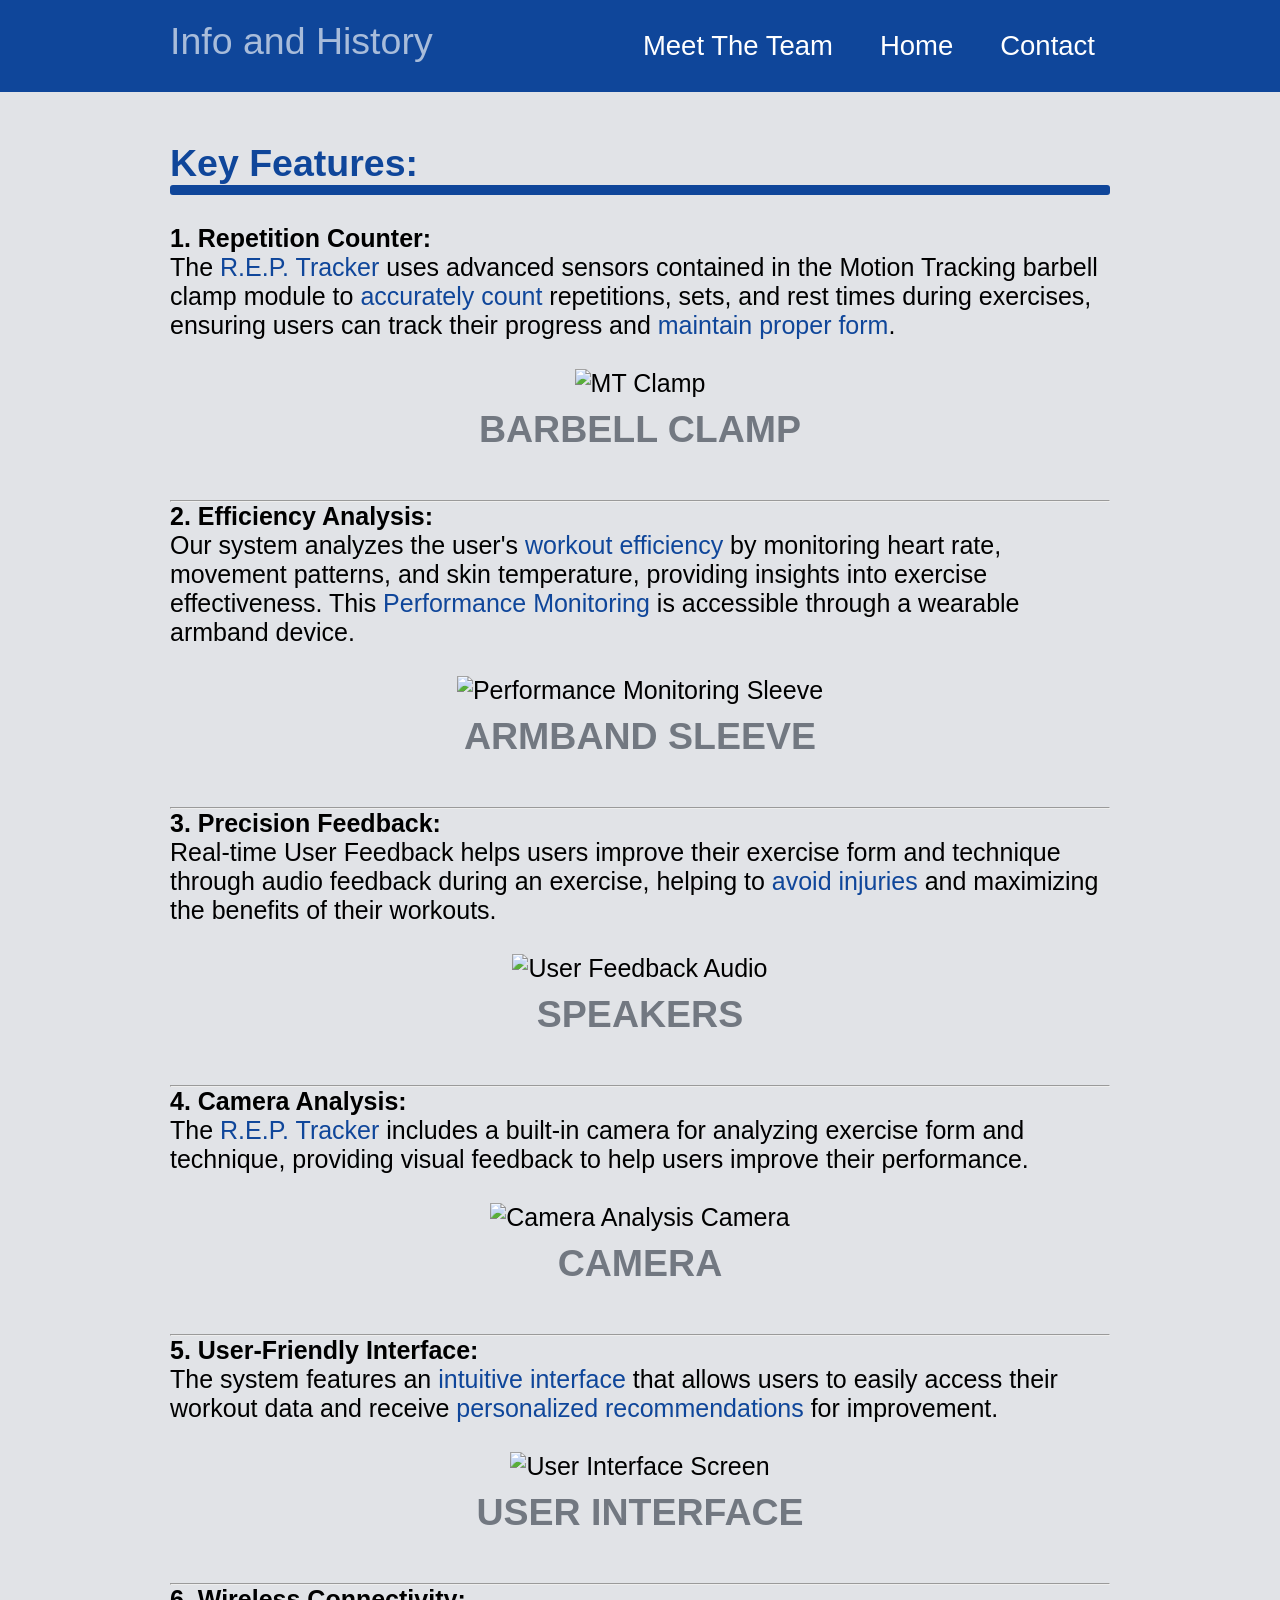
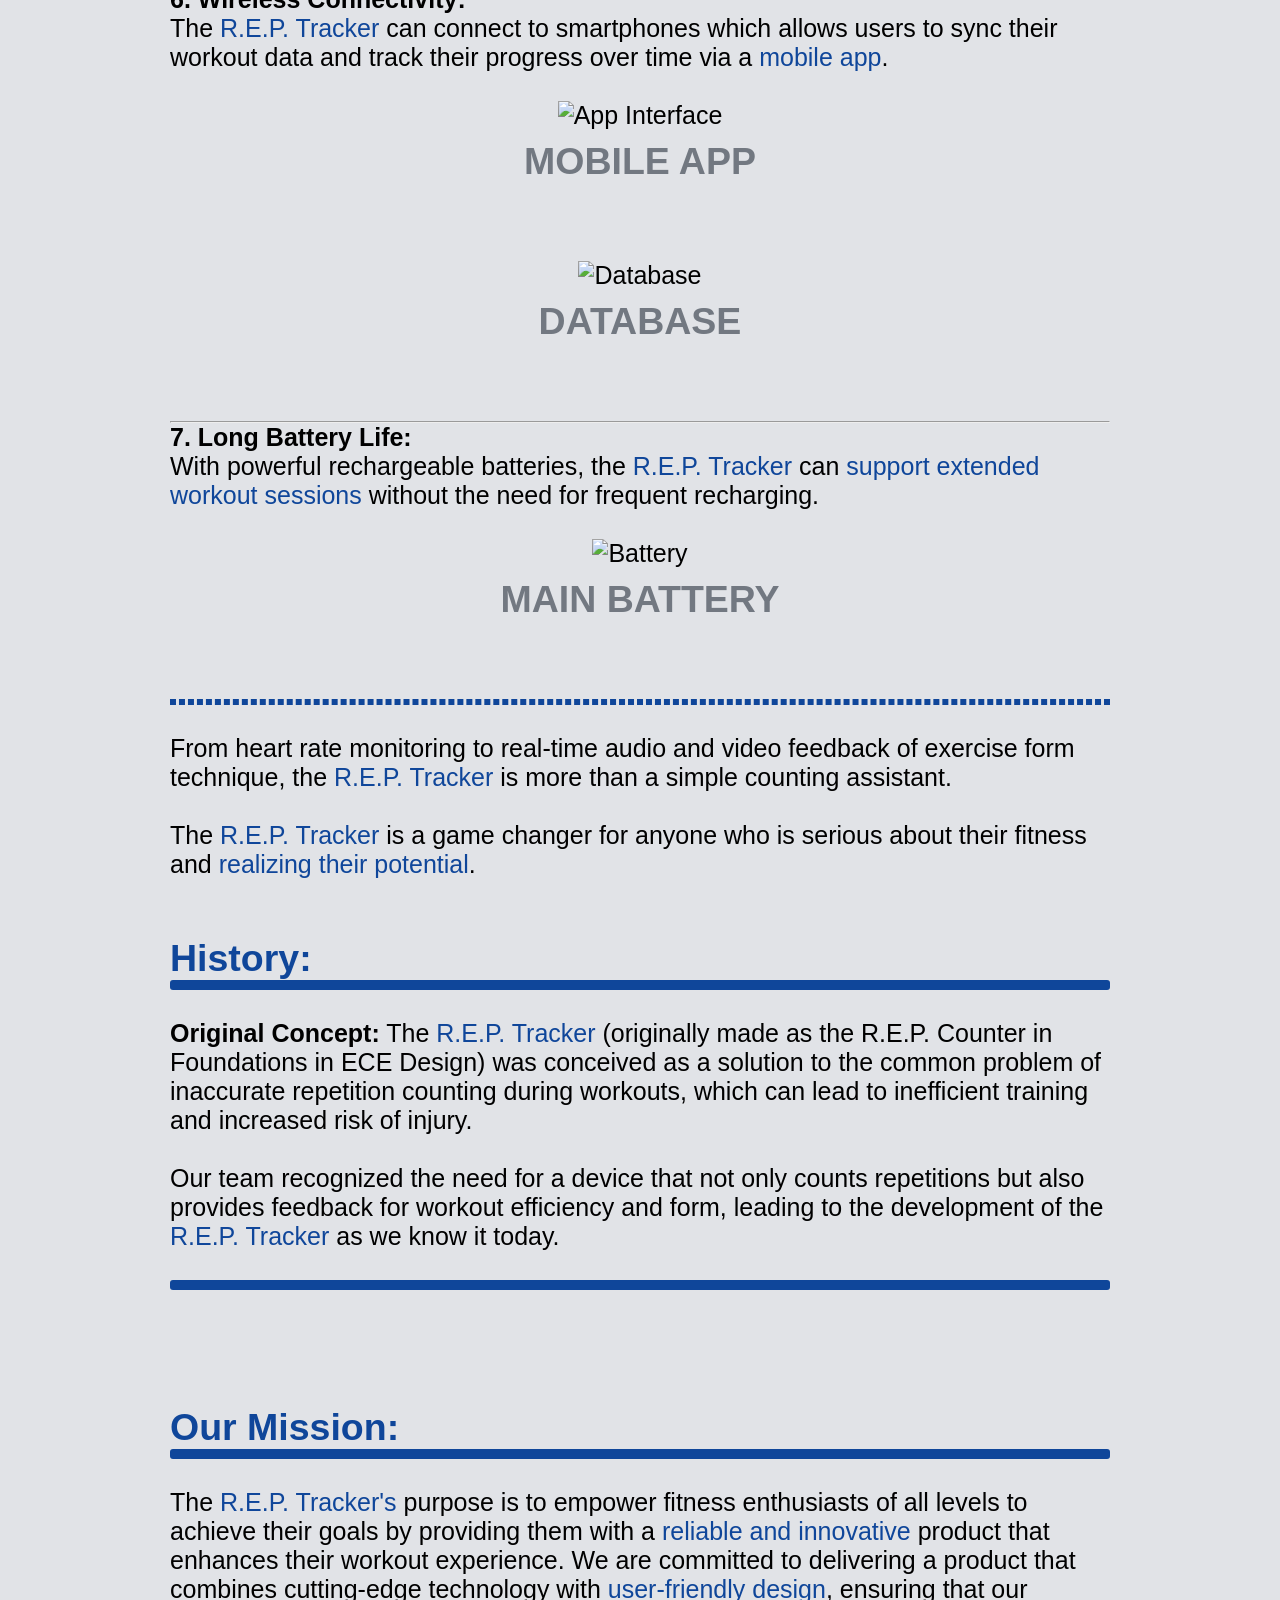
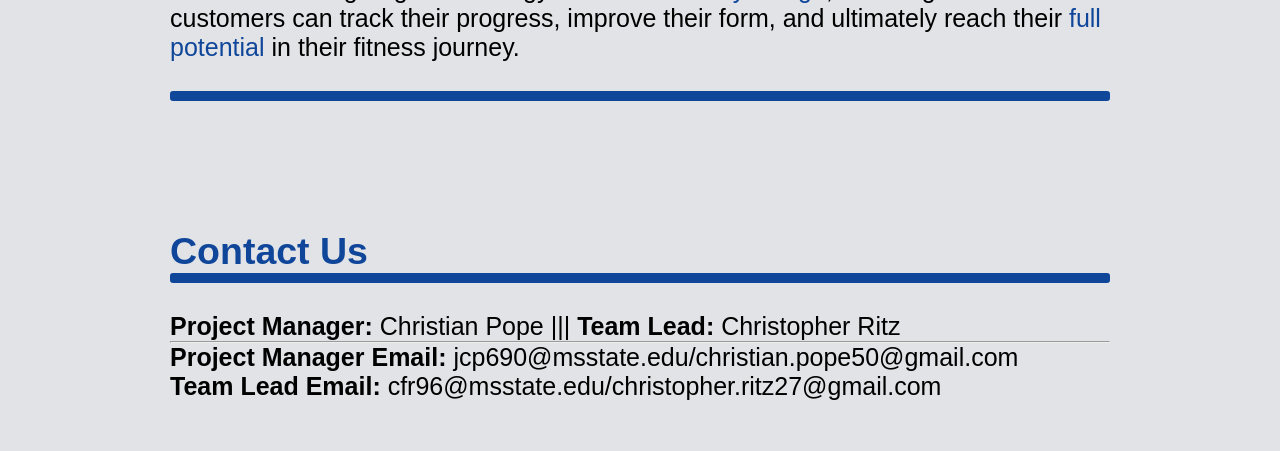
==== about.html @ 57d7495d "changed sentence" ====
<!DOCTYPE html>
<html lang="en">
<! Intial Navigation bar code came from : https://www.geeksforgeeks.org/css/css-navigation-bar/ >
<head>
    <meta charset="UTF-8">
    <meta name="viewport" 
          content="width=device-width, initial-scale=1.0">
    <title>About the R.E.P. Tracker</title>
    <link rel="stylesheet" href="styles.css">
</head>

<body>

    <header>
        <div class="container">
            <div id="logo">Info and History</div>
            <nav>
                <ul class="nav-links">
                    <li><a href="https://ritztopher.github.io/team.html">Meet The Team</a></li>
                    <li><a href="https://ritztopher.github.io/index.html">Home</a></li>
                    <li><a href="#contact">Contact</a></li>
                    
                </ul>
            </nav>
        </div>
    </header>

    <section class="content">
        <div class="container">
            <p style = "text-align: left; font-family: Verdana, Geneva, Tahoma, sans-serif;">
                <h1>Key Features:</h1>
                <hr class="bold_blue">
                <br class="body_space">
                <b>1. Repetition Counter:</b> <br>The <span style="color: #0f469a;">R.E.P. Tracker</span> uses advanced sensors contained in the Motion Tracking barbell clamp module to <span style="color: #0f469a;">accurately count</span> repetitions, sets, and rest times during exercises, ensuring users can track their progress and <span style="color: #0f469a;">maintain proper form</span>.
                <br>
                <br>
                <div class="container_center">
                   <img src="mt_clamp.jpg" alt="MT Clamp">
                <br>
                <h2>BARBELL CLAMP</h2>
                <br>
                </div>
                <hr>

                <b>2. Efficiency Analysis:</b> <br> Our system analyzes the user's <span style="color: #0f469a;">workout efficiency</span> by monitoring heart rate, movement patterns, and skin temperature, providing insights into exercise effectiveness. This <span style="color: #0f469a;">Performance Monitoring</span> is accessible through a wearable armband device.
                <br>
                <br>
                <div class="container_center">
                    <img src="pm_sleeve.png" alt="Performance Monitoring Sleeve">
                <br>
                <h2>ARMBAND SLEEVE</h2>
                <br>
                </div>
                <hr>

                <b>3. Precision Feedback:</b> <br>Real-time User Feedback helps users improve their exercise form and technique through audio feedback during an exercise, helping to <span style="color: #0f469a;">avoid injuries</span> and maximizing the benefits of their workouts.
                <br>
                <br>
                <div class="container_center">
                    <img src="uf_audio.png" alt="User Feedback Audio">
                <br>
                <h2>SPEAKERS</h2>
                <br>
                </div>
                <hr>


                <b>4. Camera Analysis:</b> <br>The <span style="color: #0f469a;">R.E.P. Tracker</span> includes a built-in camera for analyzing exercise form and technique, providing visual feedback to help users improve their performance.
                <br>
                <br>
                <div class="container_center">
                    <img src="ca_camera.png" alt="Camera Analysis Camera">
                <br>
                <h2>CAMERA</h2>
                <br>
                </div>
                <hr>

                <b>5. User-Friendly Interface:</b> <br>The system features an <span style="color: #0f469a;">intuitive interface</span> that allows users to easily access their workout data and receive <span style="color: #0f469a;">personalized recommendations</span> for improvement.
                <br>
                <br>
                <div class="container_center">
                    <img src="ui_screen.png" alt="User Interface Screen">
                    <br>
                    <h2>USER INTERFACE</h2>

                    <br>
                </div>
                <hr>


                <b>6. Wireless Connectivity:</b> <br>The <span style="color: #0f469a;">R.E.P. Tracker</span> can connect to smartphones which allows users to sync their workout data and track their progress over time via a <span style="color: #0f469a;">mobile app</span>.
                <br>
                <br>
                <div class="container_center">
                    <img src="app.png" alt="App Interface">
                    <br>
                    <h2>MOBILE APP</h2>
                </div>
                <br>
                <br>
                <div class="container_center">
                    <img src="database.png" alt="Database">
                    <br>
                    <h2>DATABASE</h2>
                <br>
                <br>
                </div>
                <hr>

                <b>7. Long Battery Life:</b> <br>With powerful rechargeable batteries, the <span style="color: #0f469a;">R.E.P. Tracker</span> can <span style="color: #0f469a;">support extended workout sessions</span> without the need for frequent recharging.
                <br>
                <br>
                <div class="container_center">
                    <img src="battery.png" alt="Battery">
                    <br>
                    <h2>MAIN BATTERY</h2>
                </div>

                <br class="body_space">
                <br class="body_space">
                <hr class = "dashed_blue">
                <br class="body_space">
                From heart rate monitoring to real-time audio and video feedback of exercise form technique, the <span style="color: #0f469a;">R.E.P. Tracker</span> is more than a simple counting assistant.
                <br>
                <br>The <span style="color: #0f469a;">R.E.P. Tracker</span> is a game changer for anyone who is serious about their fitness and <span style="color: #0f469a;">realizing their potential</span>.
            </p>

            <br class = "header_space">
            <br class = "header_space">


              <p style = "text-align: left; font-family: Verdana, Geneva, Tahoma, sans-serif;">
                <h1>History:</h1>
                <hr class="bold_blue">
                <br class="body_space">
                <b>Original Concept:</b> The <span style="color: #0f469a;">R.E.P. Tracker</span> (originally made as the R.E.P. Counter in Foundations in ECE Design) was conceived as a solution to the common problem of inaccurate repetition counting during workouts, which can lead to inefficient training and increased risk of injury.
                <br>
                <br> Our team recognized the need for a device that not only counts repetitions but also provides feedback for workout efficiency and form, leading to the development of the <span style="color: #0f469a;">R.E.P. Tracker</span> as we know it today.
                <br>
                <br class="body_space">
                <hr class="bold_blue">
                <br class="body_space">
                <br>
            </p>
            <br class = "header_space">
            <br class = "header_space">
            <p style = "text-align: center; font-family: Verdana, Geneva, Tahoma, sans-serif;">
                <h1>Our Mission:</h1>
                <hr class="bold_blue">
                <br class="body_space">
                The <span style="color: #0f469a;">R.E.P. Tracker's</span> purpose is to empower fitness enthusiasts of all levels to achieve their goals by providing them with a <span style="color: #0f469a;">reliable and innovative</span> product that enhances their workout experience. We are committed to delivering a product that combines cutting-edge technology with <span style="color: #0f469a;">user-friendly design</span>, ensuring that our customers can track their progress, improve their form, and ultimately reach their <span style="color: #0f469a;">full potential</span> in their fitness journey.
                <br class="body_space">
                <br>
                <hr class="bold_blue">
                <br class="body_space">
        </div>
    </section>

        <section class="content">
        <div class="container">
            <h1>Contact Us</h1>
            <hr class="bold_blue">
            <br>
			<a id="contact"></a>
            <p>
              	<b>Project Manager:</b> Christian Pope ||| <b>Team Lead:</b> Christopher Ritz
                <hr>
                <b>Project Manager Email:</b> jcp690@msstate.edu/christian.pope50@gmail.com
                <br> 
                <b>Team Lead Email:</b> cfr96@msstate.edu/christopher.ritz27@gmail.com
          	</p>
        </div>
    </section>
</body>
</body>

</html>
---- styles.css ----
* {
    margin: 0;
    padding: 0;
    box-sizing: border-box;
}

body {
    font-family: Verdana, Geneva, Tahoma, sans-serif;
    background-color: #e1e3e7;
    font-size: 20px;
}

.container {
    max-width: 1000px;
    margin: 0 auto;
    padding: 0 30px;
    overflow: hidden;
    font-size: 25px;
}

.container_center {
    max-width: 1000px;
    margin: 0 auto;
    padding: 0 30px;
    overflow: hidden;
    font-size: 25px;
    text-align: center;
}

h1 {
    color: #0f469a;
}

h2 {
    color: #727881;
    margin-top: 10px;
    margin-bottom: 20px;
    text-align: center;
    font-family: 'Trebuchet MS', sans-serif;
}

header {
    background-color: #0f469a;
    color: #fff;
    padding: 20px 0;
}

#logo {
    float: left;
    font-size: 1.5em;
    color: #ffffffa3;
}

nav {
    float: right;
}

.nav-links {
    list-style-type: none;
    margin: 0;
    padding: 0;
}

.nav-links li {
    display: inline-block;
    margin-left: 10px;
    font-size: 1.1em
}

.nav-links li a {
    color: #fff;
    text-decoration: none;
    padding: 10px 15px;
    display: inline-block;
    transition: background-color 0.3s;
}

.nav-links li a:hover {
    background-color: #555;
}

.content {
    padding: 50px 0;
    text-align: left;
    font-size: 25px;
    font-family: Verdana, Geneva, Tahoma, sans-serif;
}

.content_center {
    padding: 50px 0;
    text-align: center;
    font-size: 25px;
}

hr.bold_blue {
  border: 5px solid #0f469a;
  border-radius: 3px;
}

hr.dashed_blue {
  border: 3px dashed #0f469a;
}

hr.small_gray {
  border: 1px solid #ccc;
}

br.body_space {
    margin-bottom: 1px;
}

br.header_space {
    margin-bottom: 30px;
}
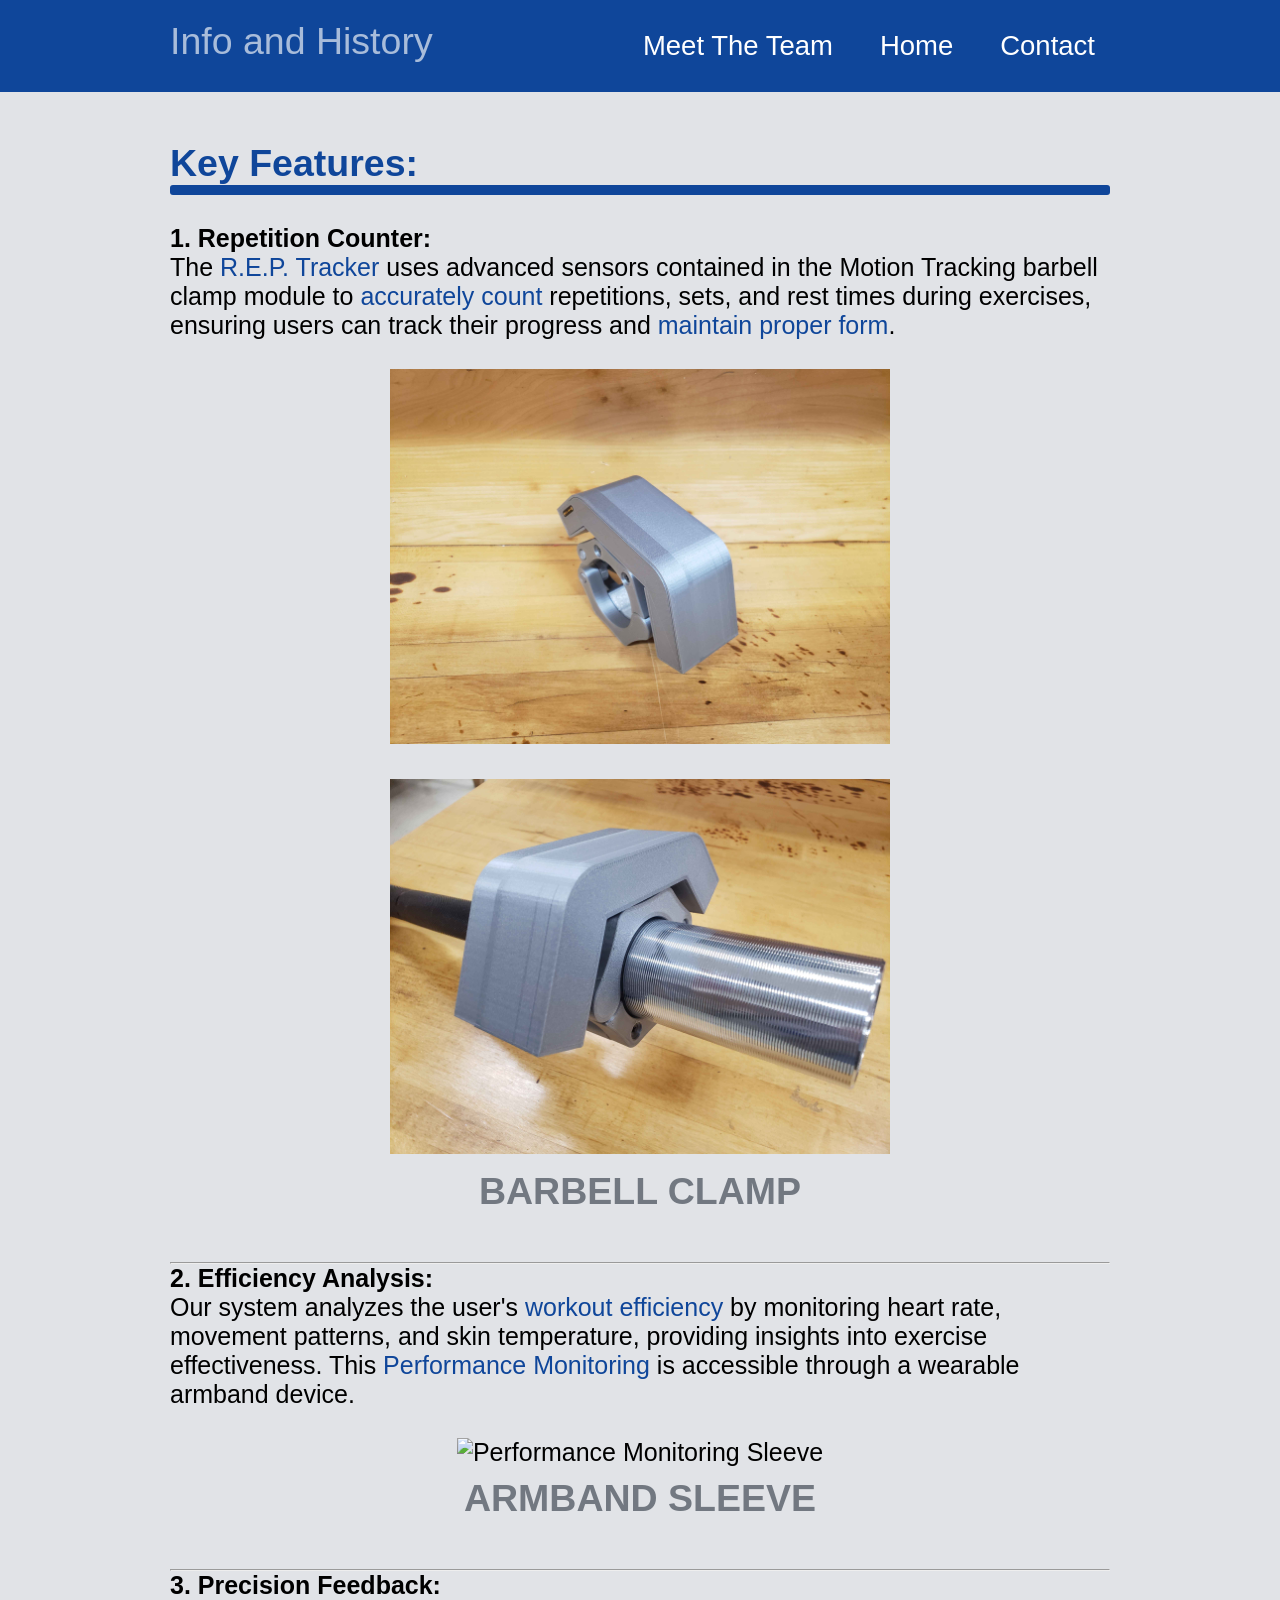
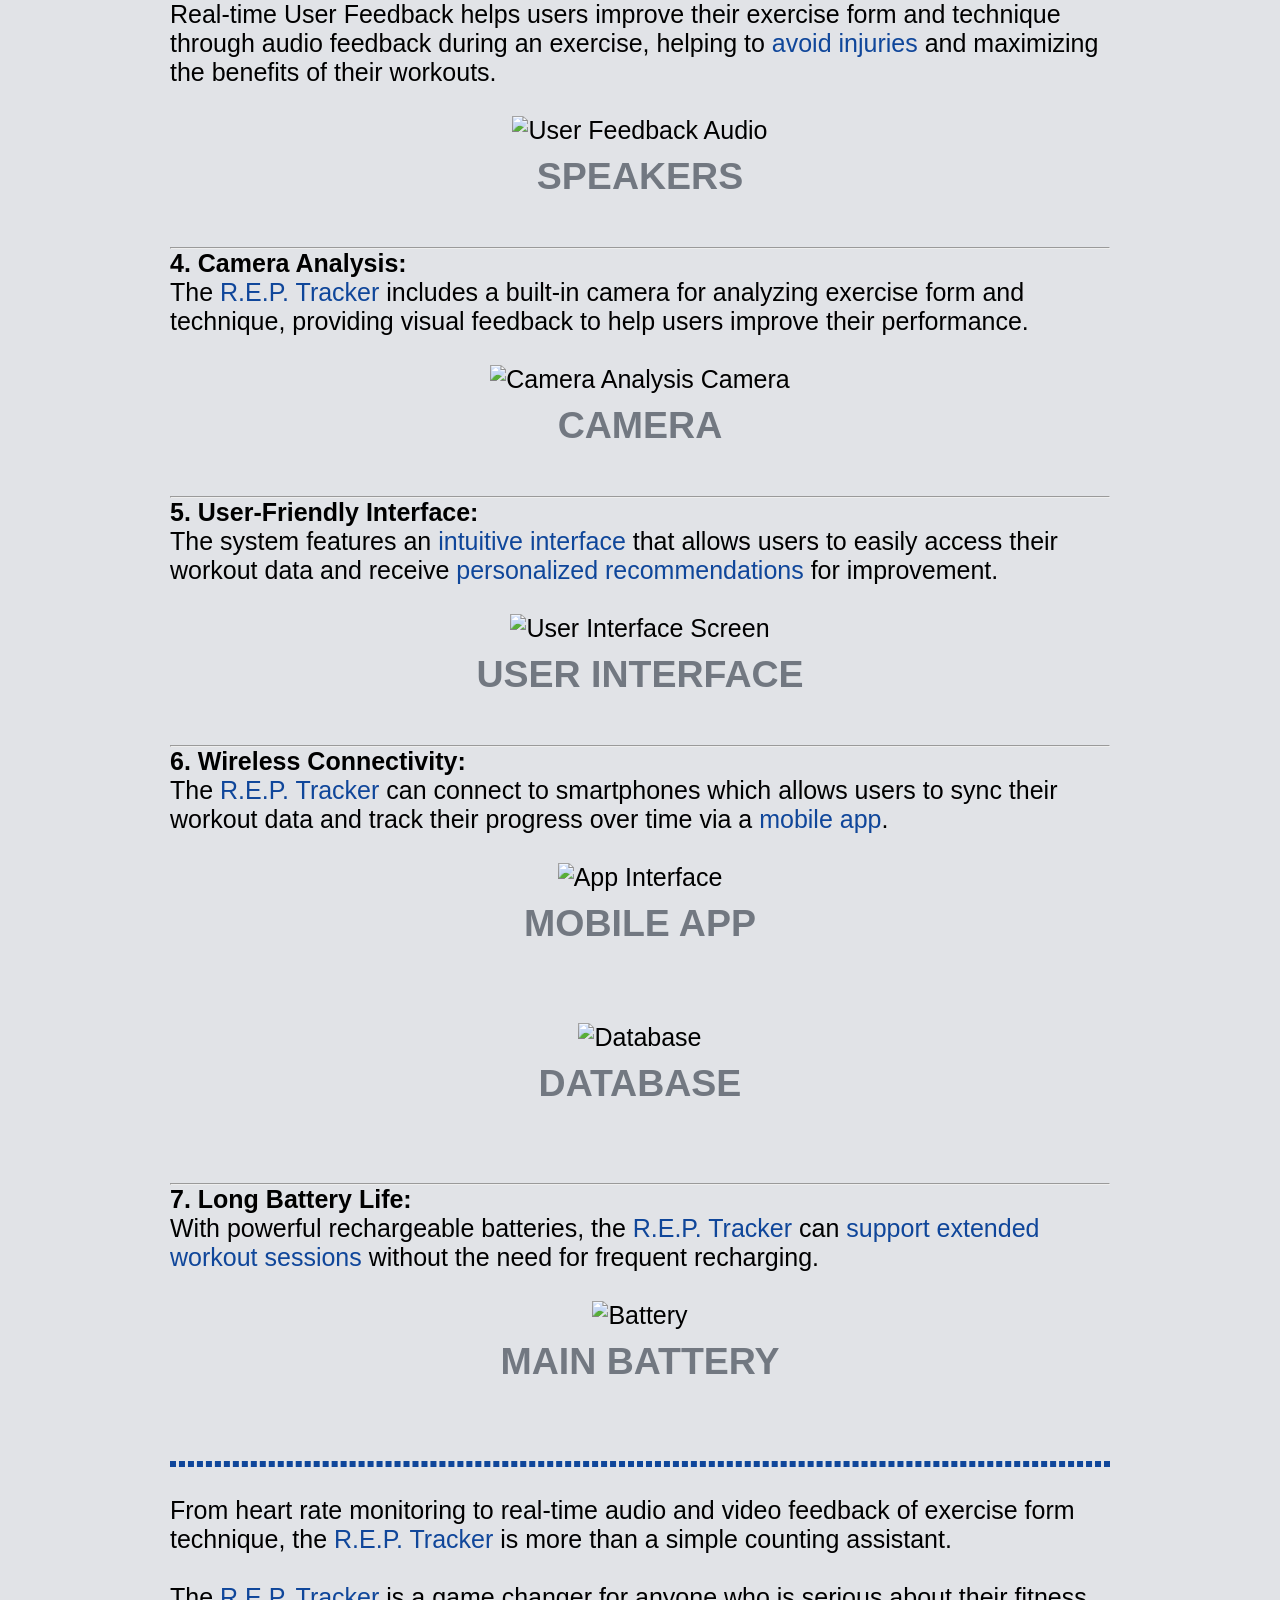
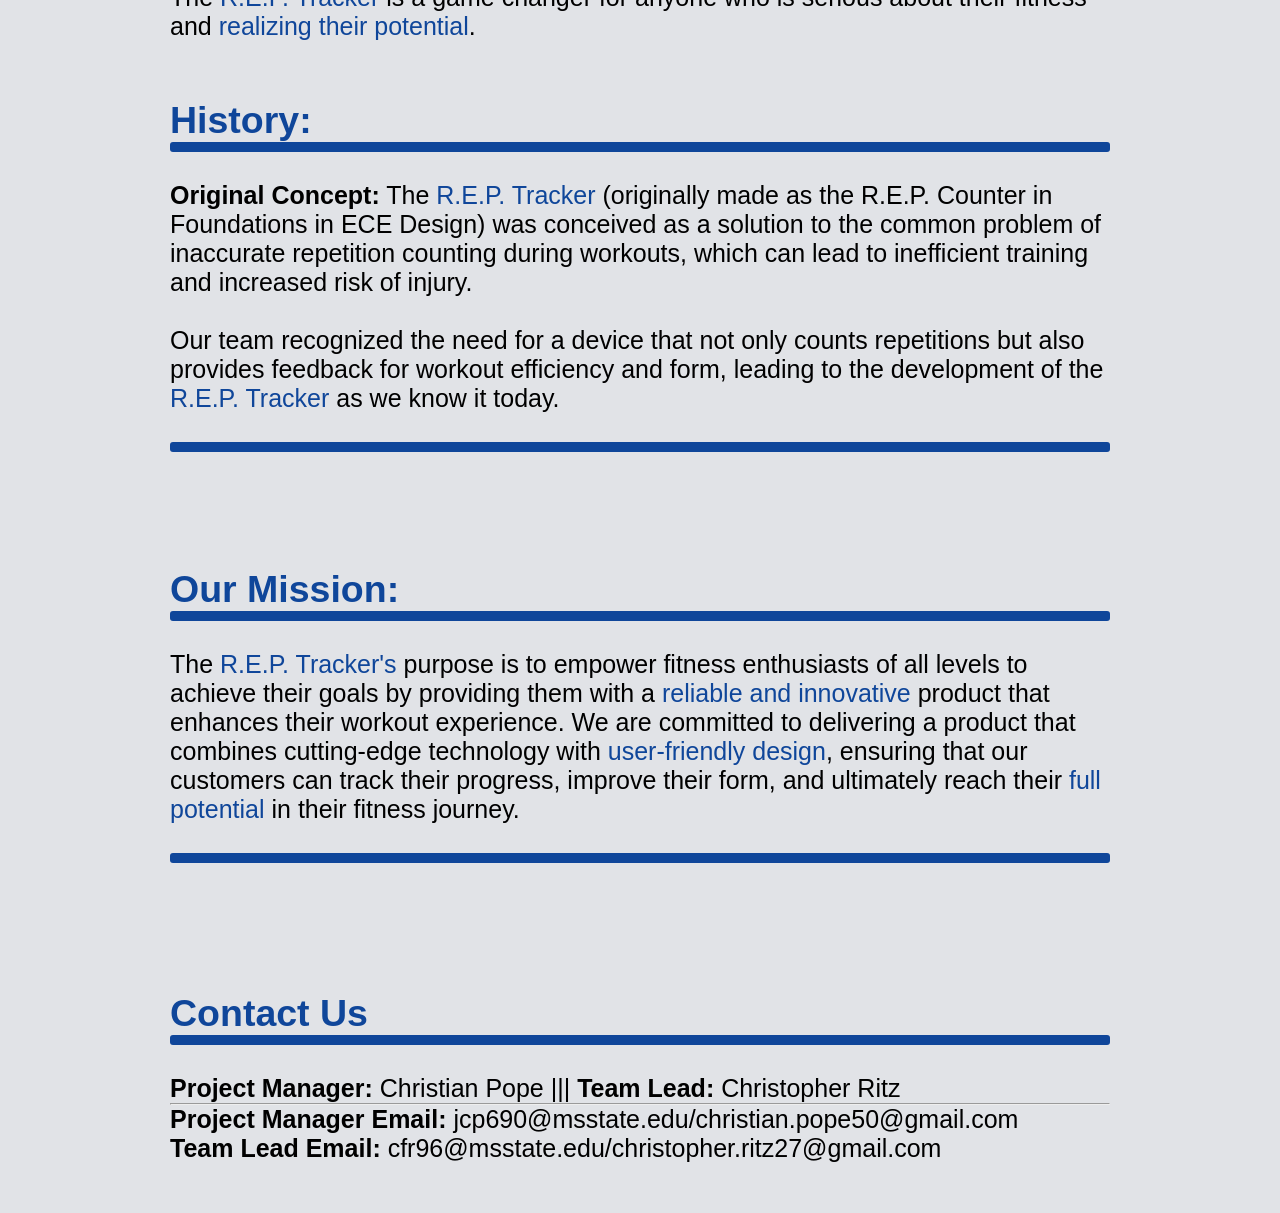
==== commit 5433ffb6: "added borders around pics" ====
--- a/about.html
+++ b/about.html
@@ -35,8 +35,10 @@
                 <br>
                 <br>
                 <div class="container_center">
-                   <img src="mt_clamp.jpg" alt="MT Clamp">
+                   <img src="images/MT_iso.jpg" alt="MT Clamp" width="500px">
                 <br>
+                <br>
+                <img src="images/MT_hort.jpg" alt="Clamp on Barbell" width="500px">
                 <h2>BARBELL CLAMP</h2>
                 <br>
                 </div>
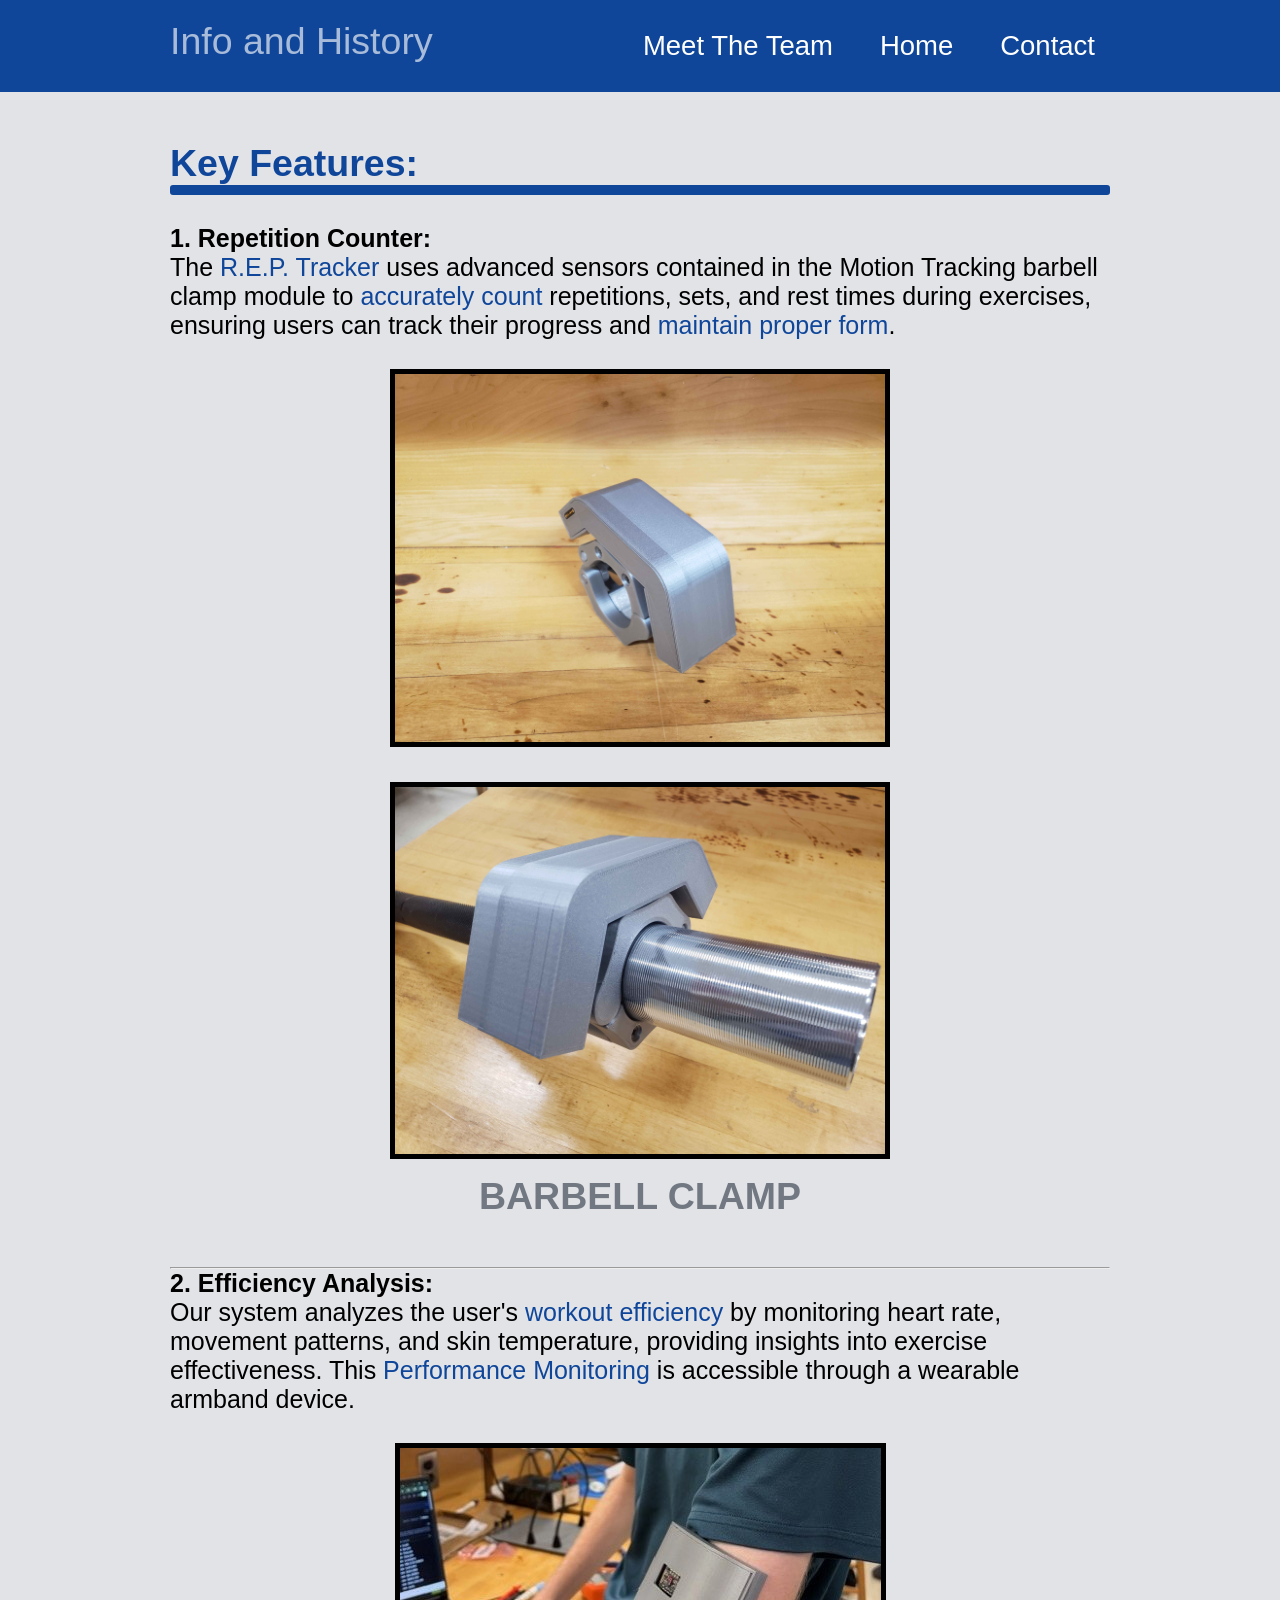
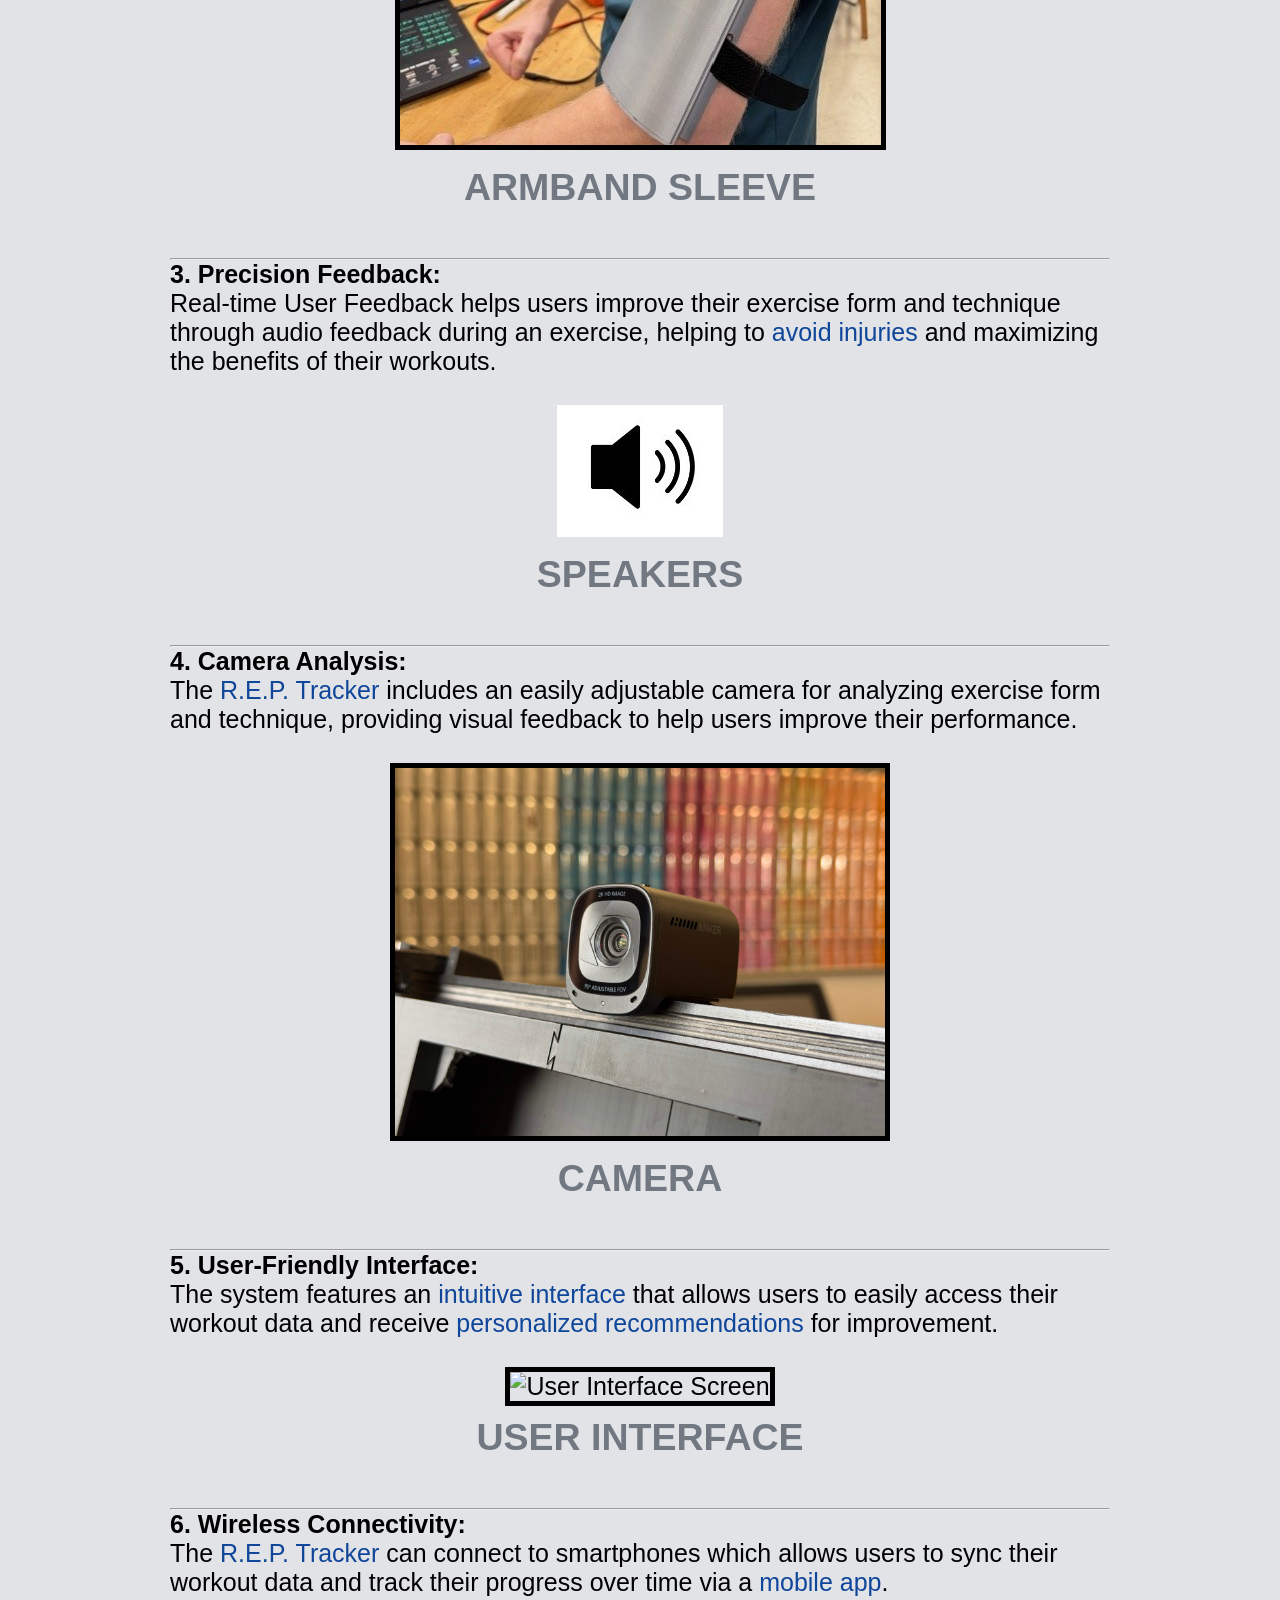
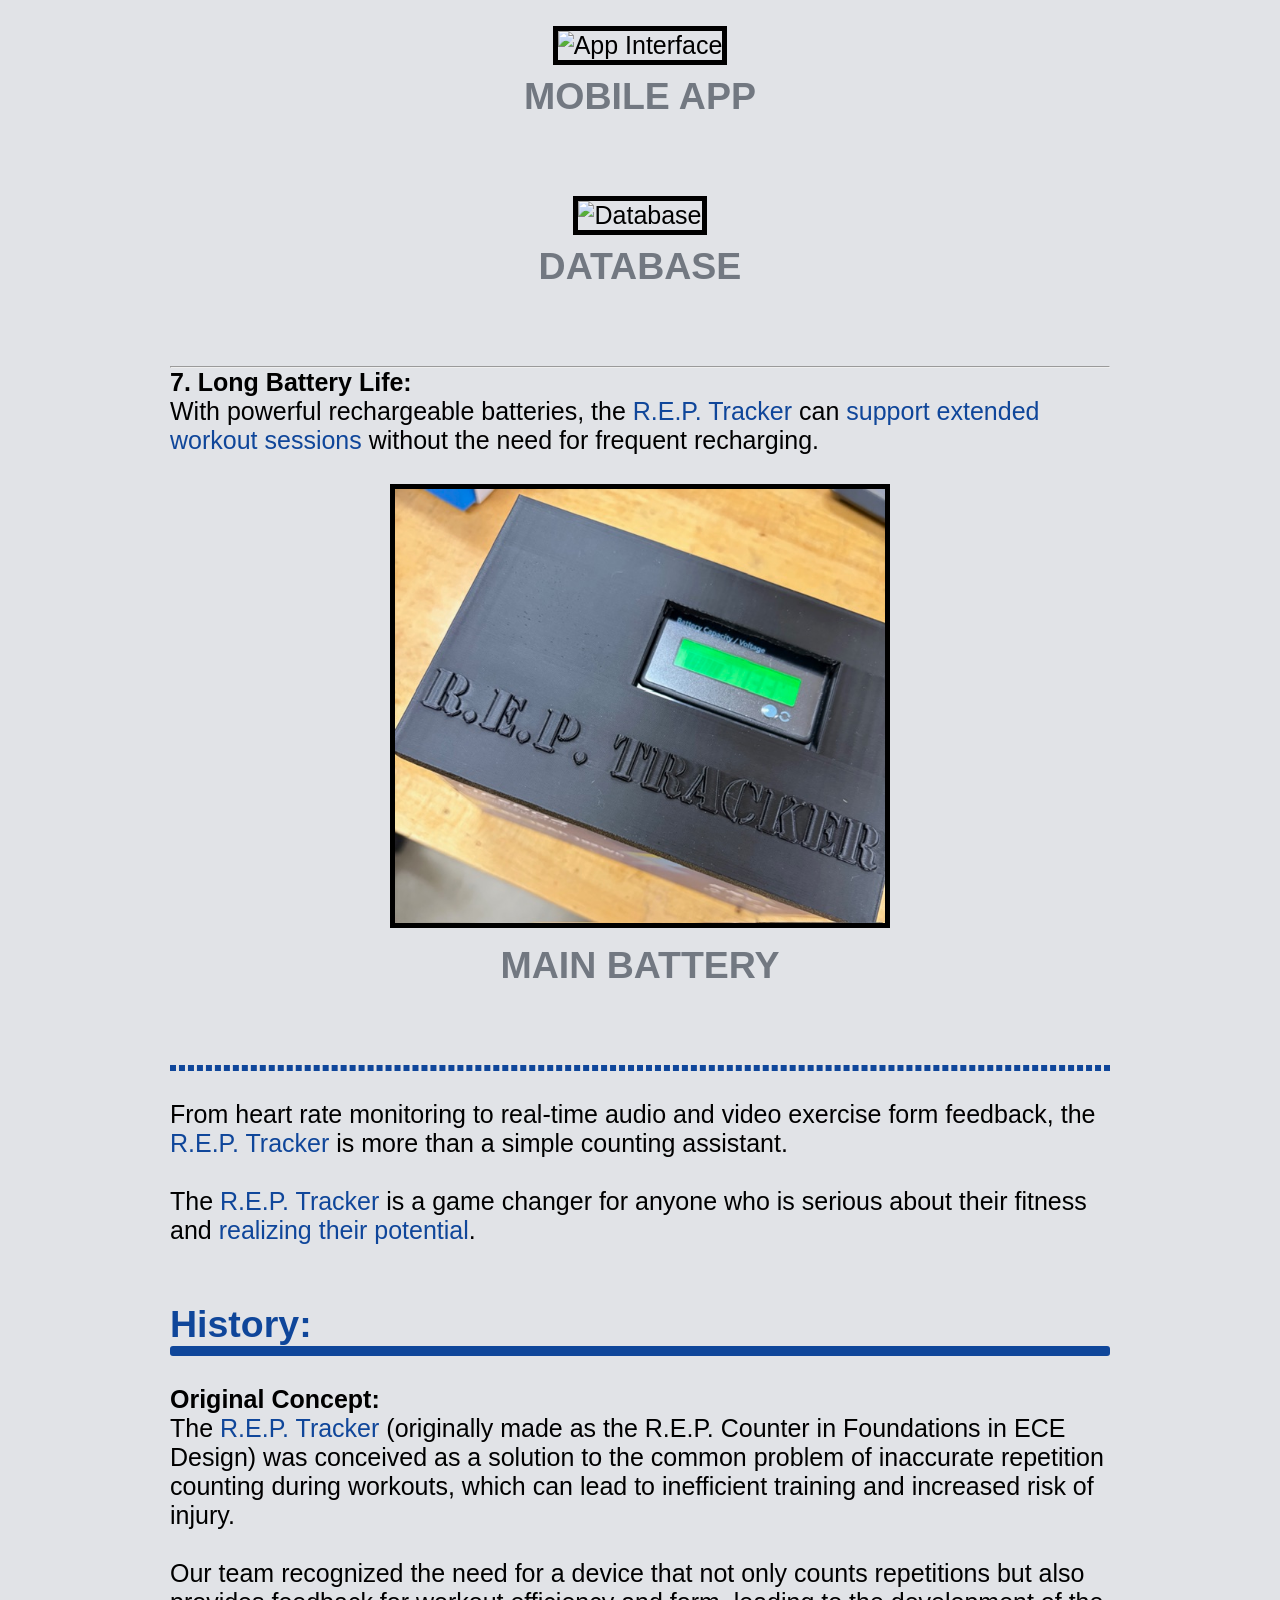
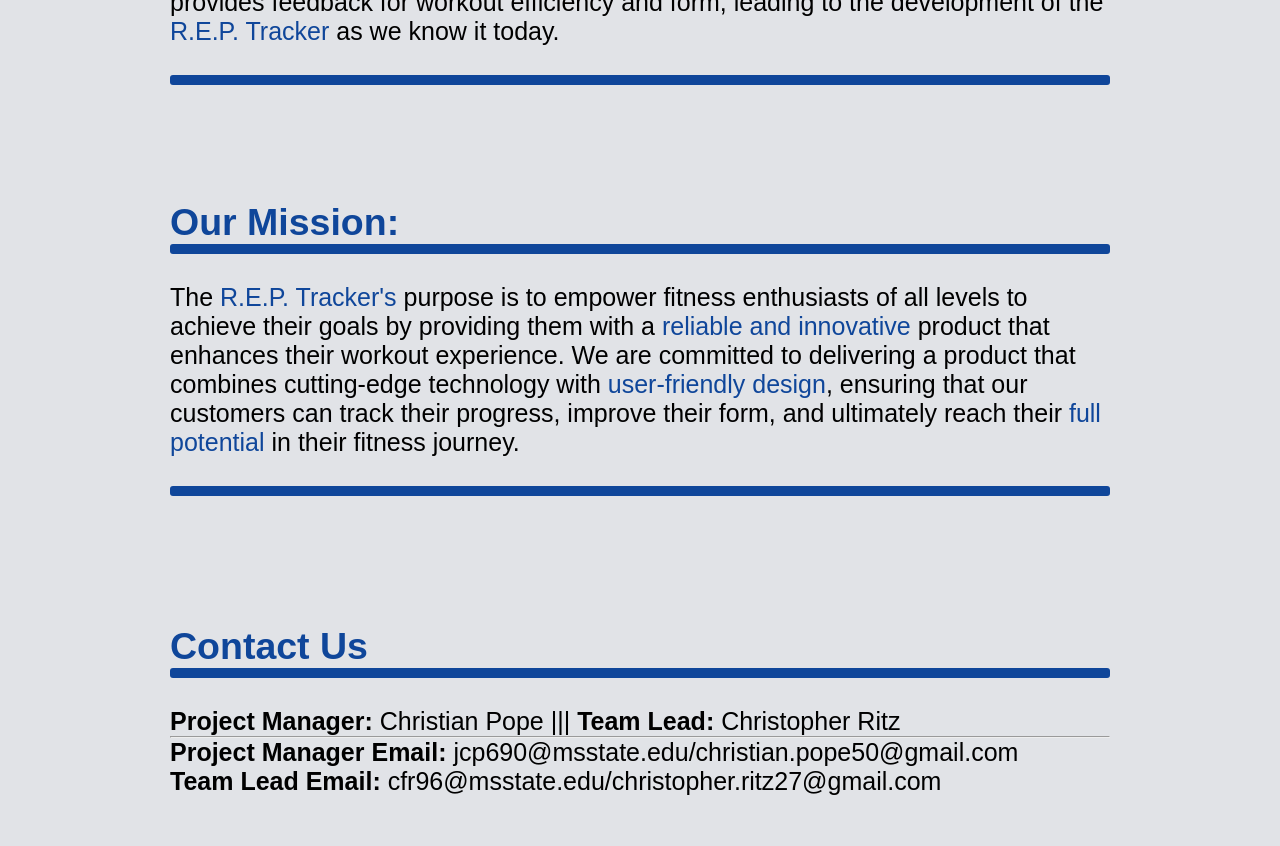
==== commit d64feeac: "added a bunch of photos" ====
--- a/about.html
+++ b/about.html
@@ -35,10 +35,10 @@
                 <br>
                 <br>
                 <div class="container_center">
-                   <img src="images/MT_iso.jpg" alt="MT Clamp" width="500px">
+                   <img src="images/MT_iso.jpg" alt="MT Clamp" width="500px" style="border: 5px solid black;">
                 <br>
                 <br>
-                <img src="images/MT_hort.jpg" alt="Clamp on Barbell" width="500px">
+                <img src="images/MT_hort.jpg" alt="Clamp on Barbell" width="500px" style="border: 5px solid black;">
                 <h2>BARBELL CLAMP</h2>
                 <br>
                 </div>
@@ -48,7 +48,7 @@
                 <br>
                 <br>
                 <div class="container_center">
-                    <img src="pm_sleeve.png" alt="Performance Monitoring Sleeve">
+                    <img src="images/pm_sleeve_edit.jpg" alt="Performance Monitoring Sleeve" style="border: 5px solid black;">
                 <br>
                 <h2>ARMBAND SLEEVE</h2>
                 <br>
@@ -59,7 +59,7 @@
                 <br>
                 <br>
                 <div class="container_center">
-                    <img src="uf_audio.png" alt="User Feedback Audio">
+                    <img src="images/audio_UF.png" alt="User Feedback Audio">
                 <br>
                 <h2>SPEAKERS</h2>
                 <br>
@@ -67,11 +67,11 @@
                 <hr>
 
 
-                <b>4. Camera Analysis:</b> <br>The <span style="color: #0f469a;">R.E.P. Tracker</span> includes a built-in camera for analyzing exercise form and technique, providing visual feedback to help users improve their performance.
+                <b>4. Camera Analysis:</b> <br>The <span style="color: #0f469a;">R.E.P. Tracker</span> includes an easily adjustable camera for analyzing exercise form and technique, providing visual feedback to help users improve their performance.
                 <br>
                 <br>
                 <div class="container_center">
-                    <img src="ca_camera.png" alt="Camera Analysis Camera">
+                    <img src="images/camera.jpg" alt="Camera Analysis Camera" width = "500px" style="border: 5px solid black;">
                 <br>
                 <h2>CAMERA</h2>
                 <br>
@@ -82,11 +82,11 @@
                 <br>
                 <br>
                 <div class="container_center">
-                    <img src="ui_screen.png" alt="User Interface Screen">
+                    <img src="images/ui_screen.jpg" alt="User Interface Screen" style="border: 5px solid black;">
                     <br>
                     <h2>USER INTERFACE</h2>
 
-                    <br>
+                    <br>                    
                 </div>
                 <hr>
 
@@ -95,14 +95,14 @@
                 <br>
                 <br>
                 <div class="container_center">
-                    <img src="app.png" alt="App Interface">
+                    <img src="images/app.png" alt="App Interface" style="border: 5px solid black;">
                     <br>
                     <h2>MOBILE APP</h2>
                 </div>
                 <br>
                 <br>
                 <div class="container_center">
-                    <img src="database.png" alt="Database">
+                    <img src="images/database.png" alt="Database" style="border: 5px solid black;">
                     <br>
                     <h2>DATABASE</h2>
                 <br>
@@ -114,7 +114,7 @@
                 <br>
                 <br>
                 <div class="container_center">
-                    <img src="battery.png" alt="Battery">
+                    <img src="images/main_battery.jpeg" alt="Battery" width="500px" style="border: 5px solid black;">
                     <br>
                     <h2>MAIN BATTERY</h2>
                 </div>
@@ -123,7 +123,7 @@
                 <br class="body_space">
                 <hr class = "dashed_blue">
                 <br class="body_space">
-                From heart rate monitoring to real-time audio and video feedback of exercise form technique, the <span style="color: #0f469a;">R.E.P. Tracker</span> is more than a simple counting assistant.
+                From heart rate monitoring to real-time audio and video exercise form feedback, the <span style="color: #0f469a;">R.E.P. Tracker</span> is more than a simple counting assistant.
                 <br>
                 <br>The <span style="color: #0f469a;">R.E.P. Tracker</span> is a game changer for anyone who is serious about their fitness and <span style="color: #0f469a;">realizing their potential</span>.
             </p>
@@ -131,12 +131,11 @@
             <br class = "header_space">
             <br class = "header_space">
 
-
               <p style = "text-align: left; font-family: Verdana, Geneva, Tahoma, sans-serif;">
                 <h1>History:</h1>
                 <hr class="bold_blue">
                 <br class="body_space">
-                <b>Original Concept:</b> The <span style="color: #0f469a;">R.E.P. Tracker</span> (originally made as the R.E.P. Counter in Foundations in ECE Design) was conceived as a solution to the common problem of inaccurate repetition counting during workouts, which can lead to inefficient training and increased risk of injury.
+                <b>Original Concept:<br></b> The <span style="color: #0f469a;">R.E.P. Tracker</span> (originally made as the R.E.P. Counter in Foundations in ECE Design) was conceived as a solution to the common problem of inaccurate repetition counting during workouts, which can lead to inefficient training and increased risk of injury.
                 <br>
                 <br> Our team recognized the need for a device that not only counts repetitions but also provides feedback for workout efficiency and form, leading to the development of the <span style="color: #0f469a;">R.E.P. Tracker</span> as we know it today.
                 <br>
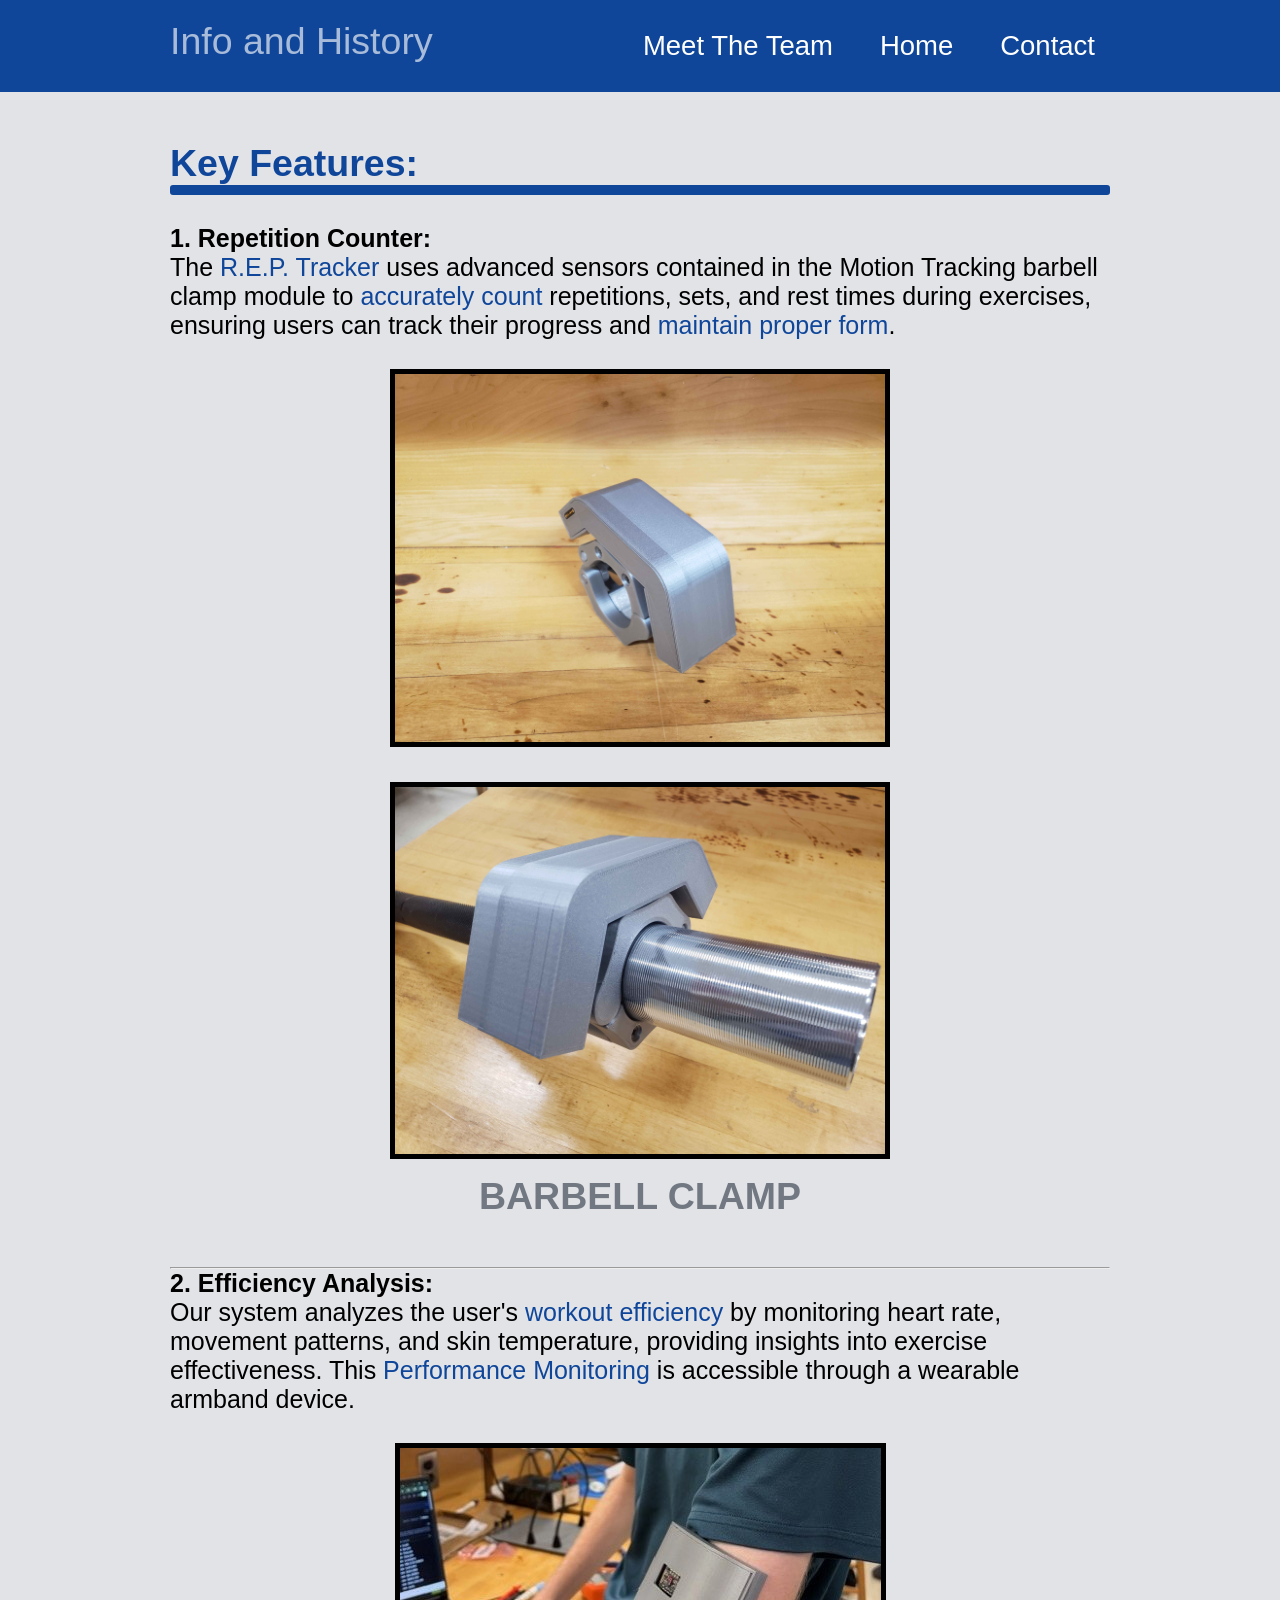
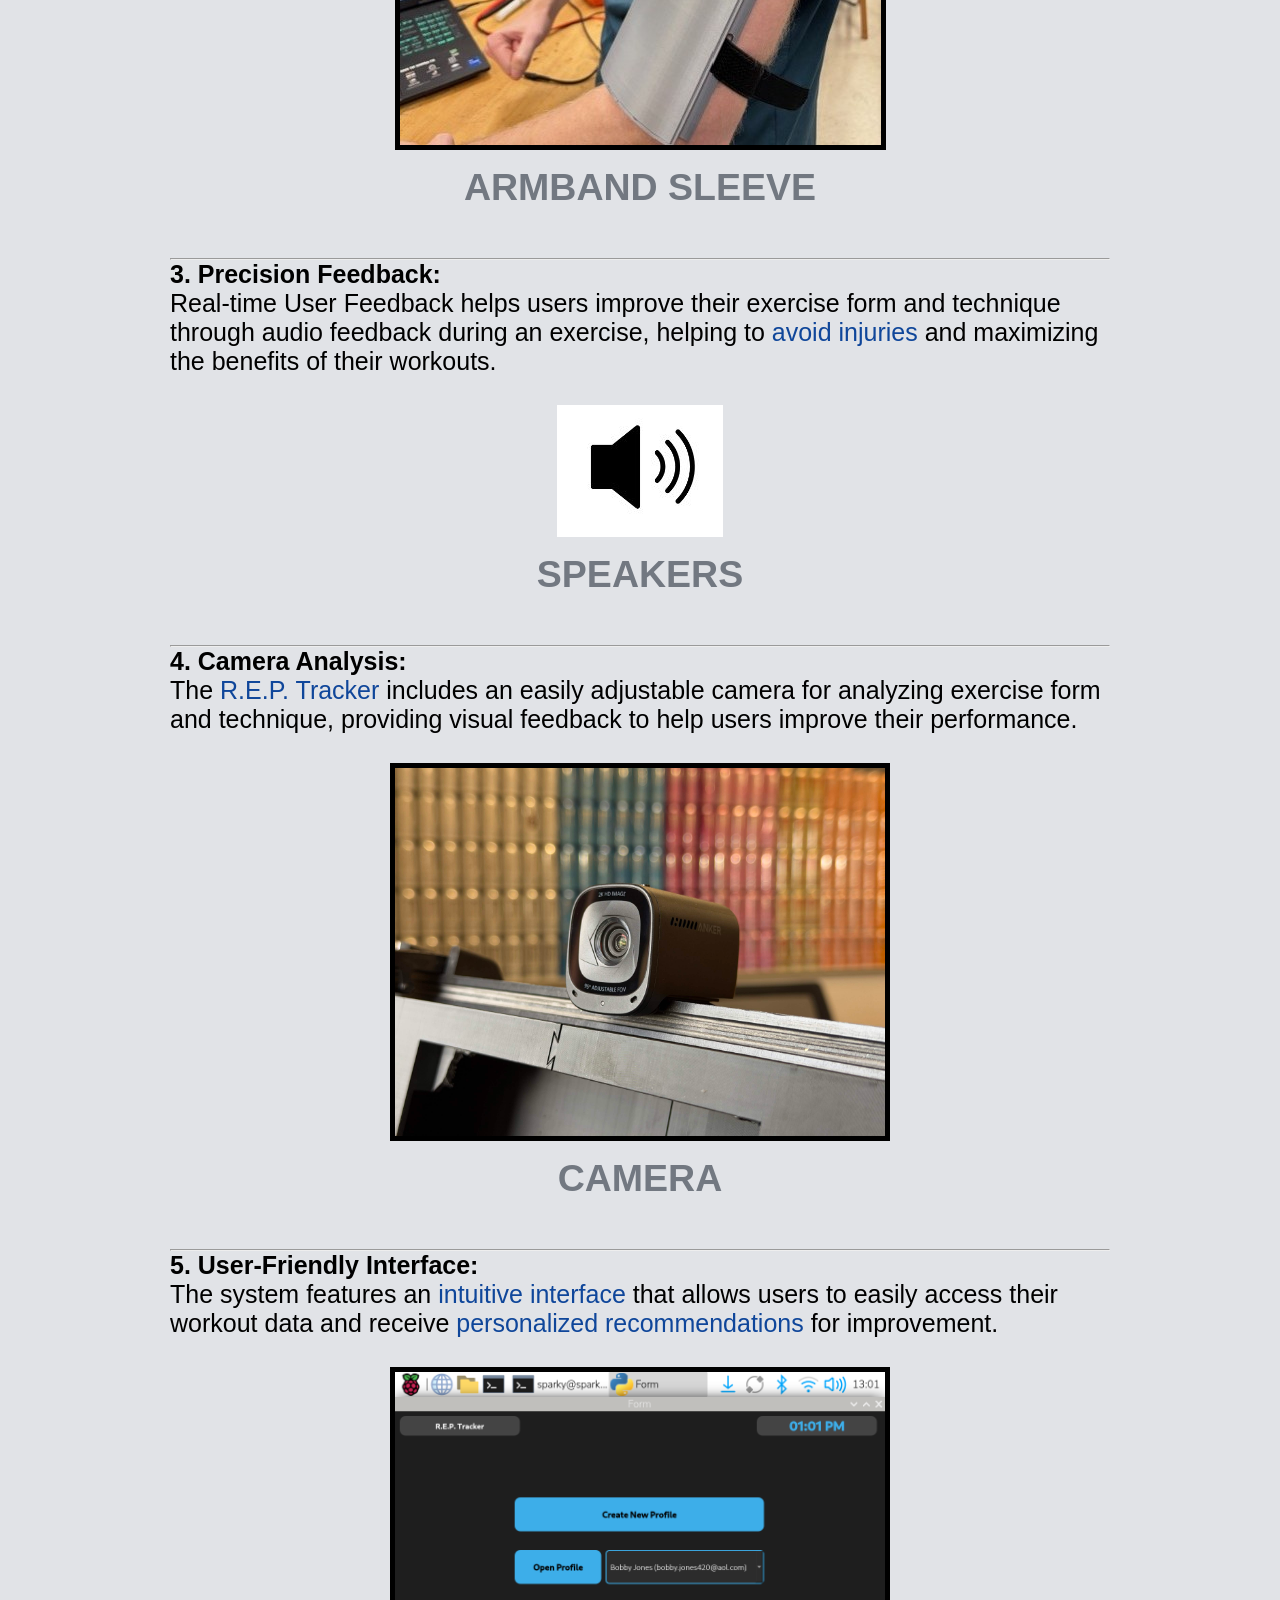
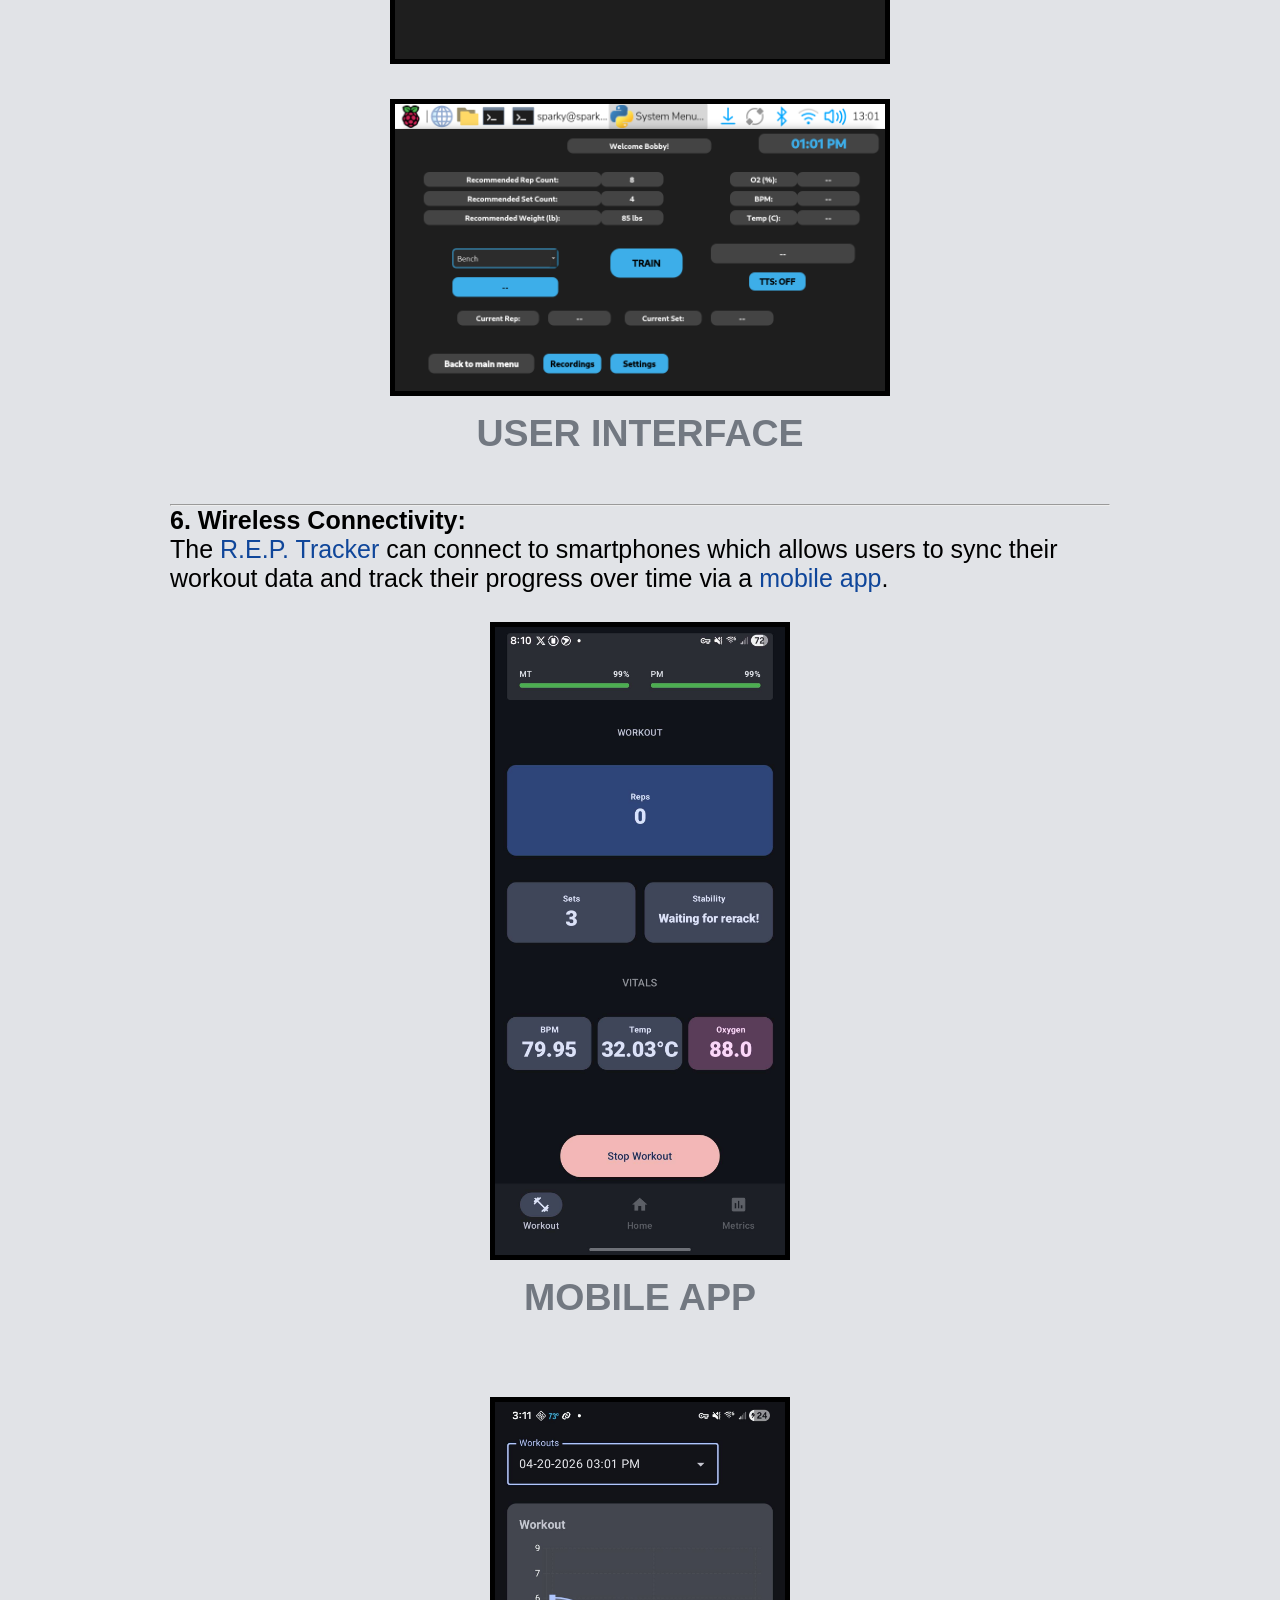
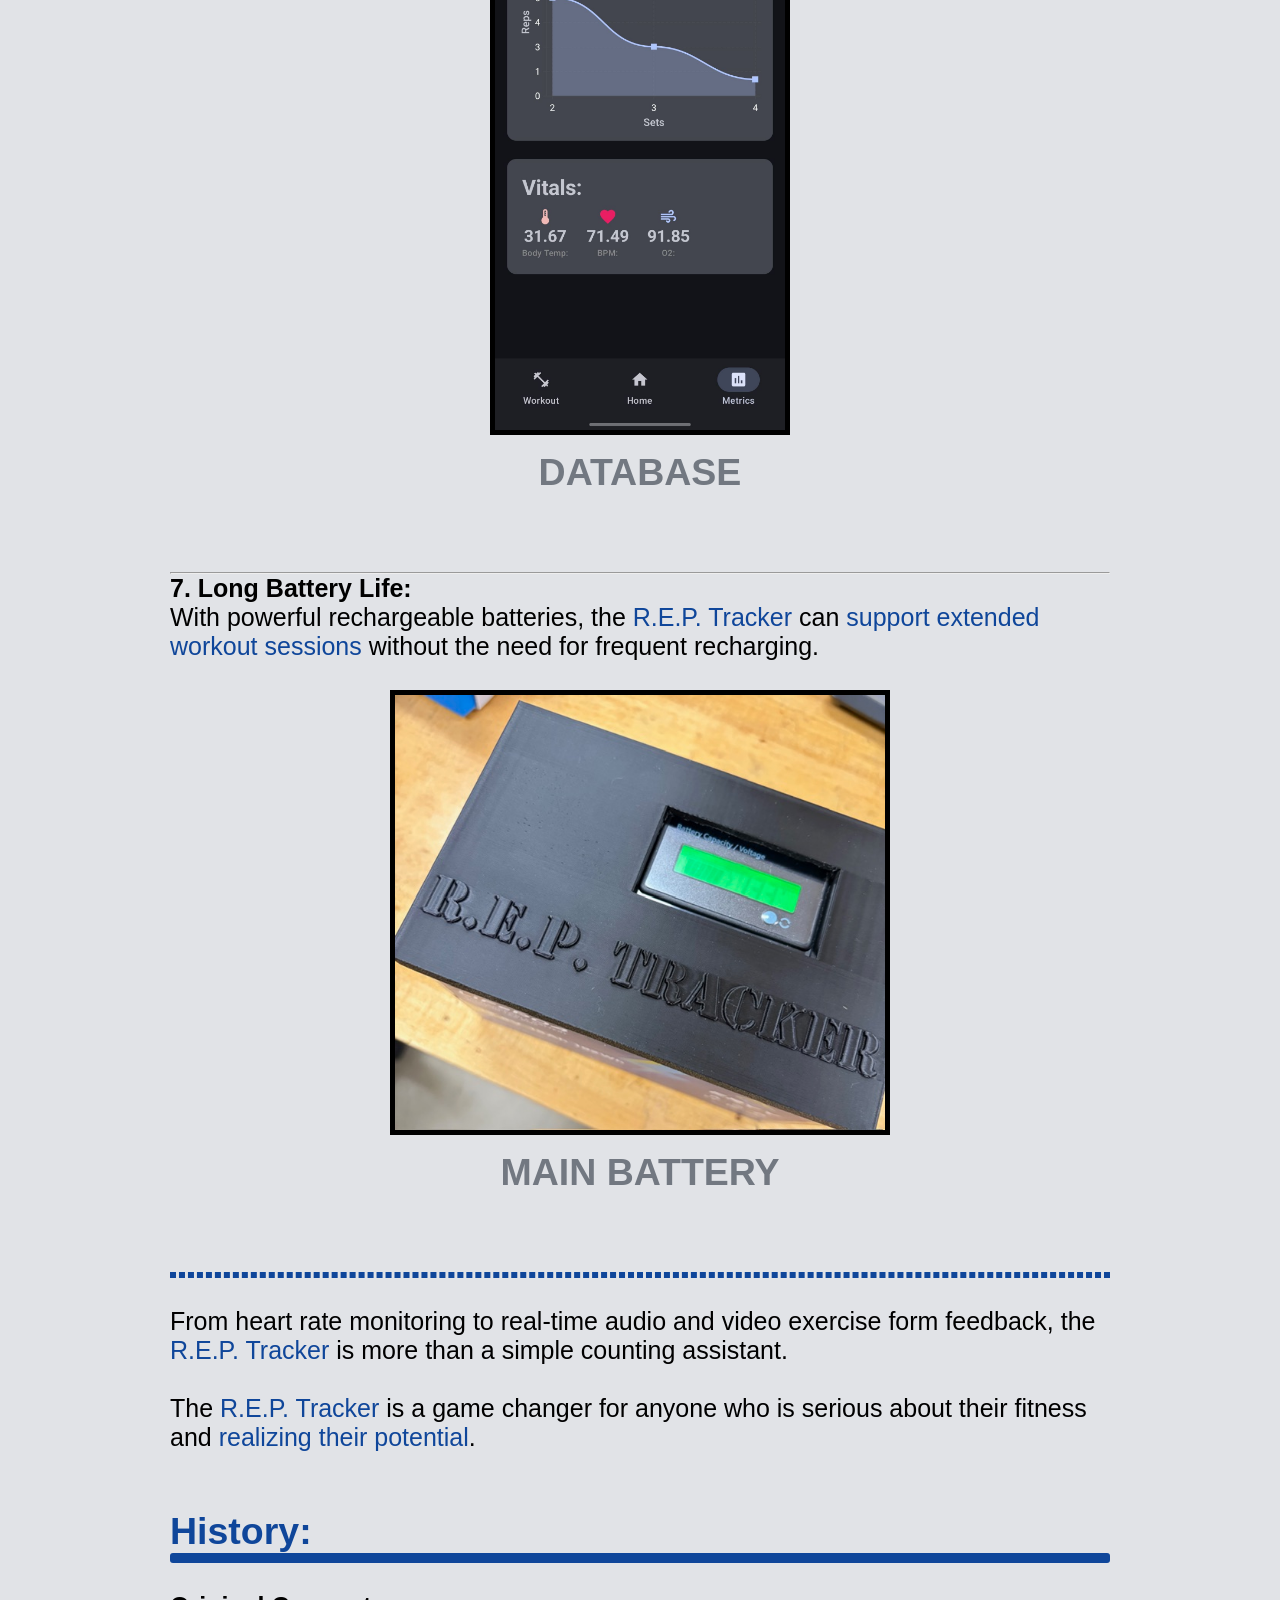
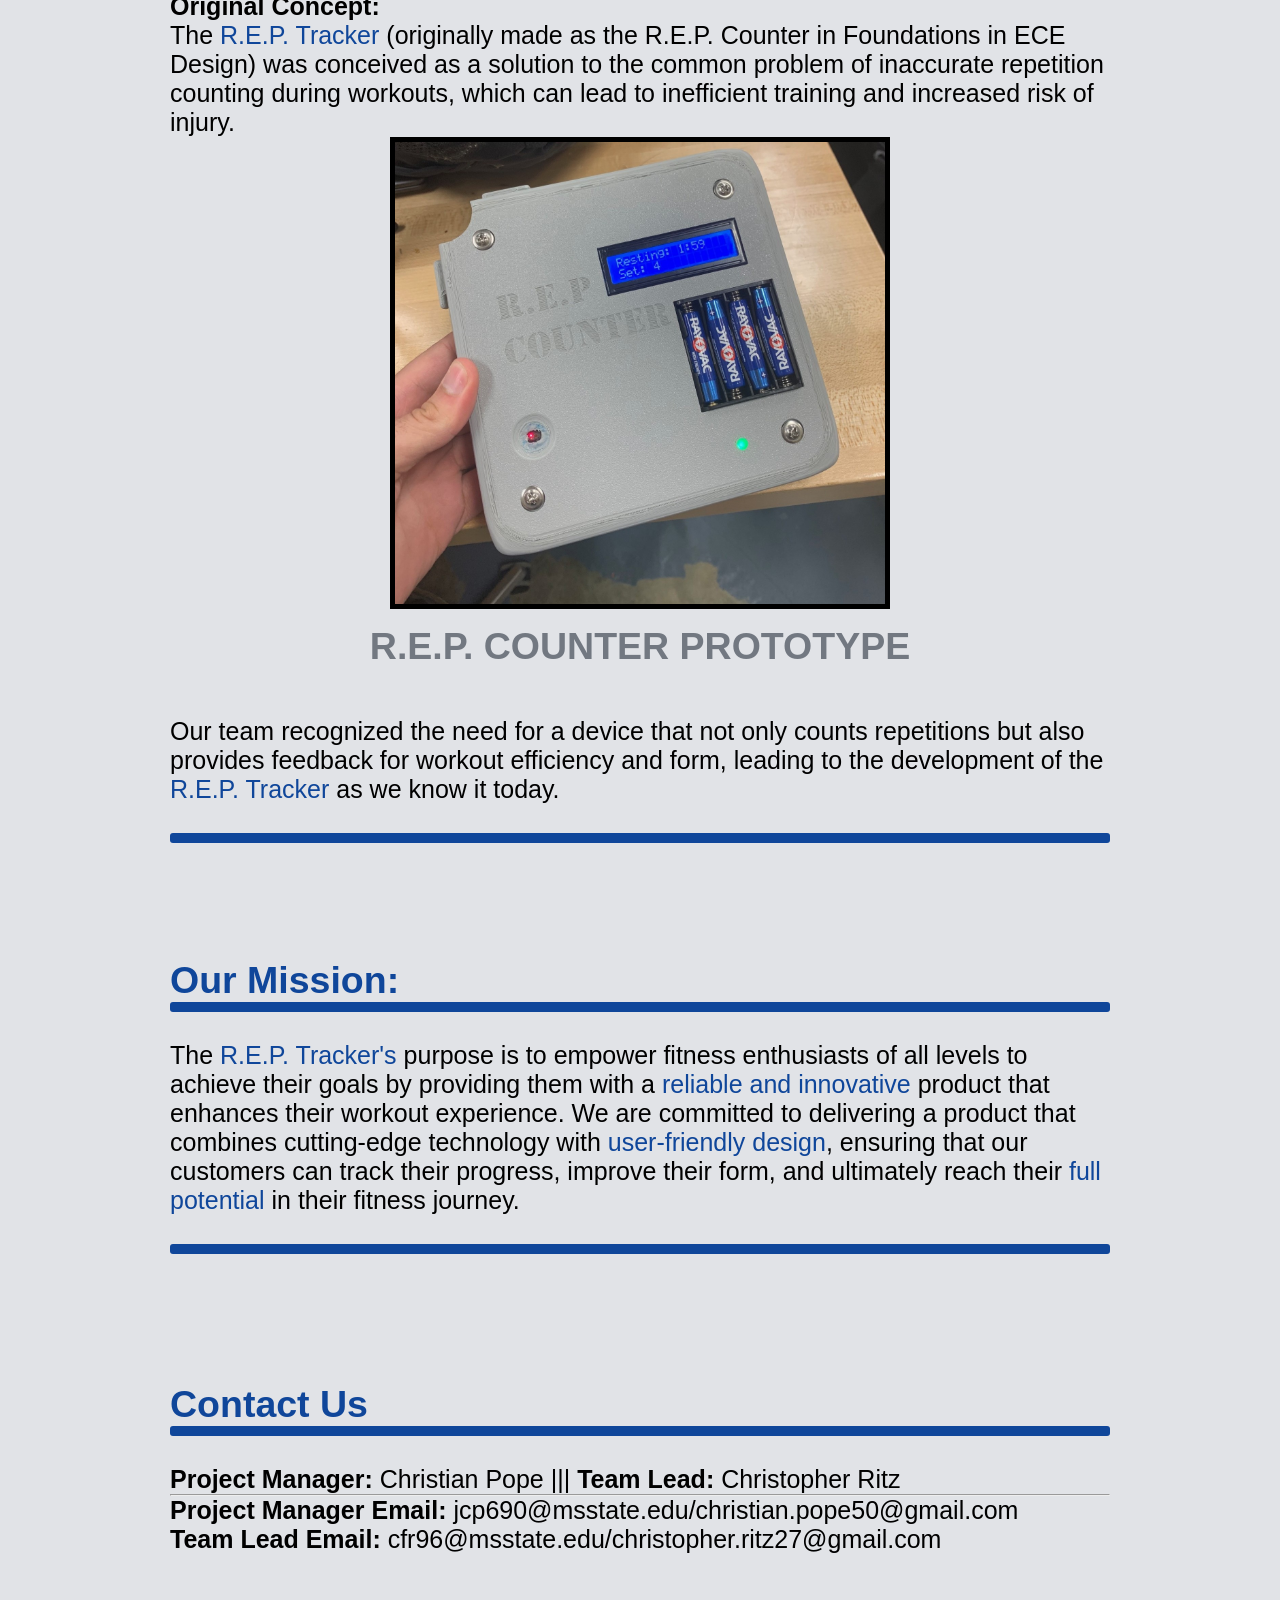
==== commit 3b927531: "added images and adjusted formatting for Home page (index) and About page" ====
--- a/about.html
+++ b/about.html
@@ -82,7 +82,10 @@
                 <br>
                 <br>
                 <div class="container_center">
-                    <img src="images/ui_screen.jpg" alt="User Interface Screen" style="border: 5px solid black;">
+                    <img src="images/ui_prof.png" alt="User Interface Screen 2" width = "500px" style="border: 5px solid black;">
+                    <br>
+                    <br>
+                    <img src="images/user_interface.png" alt="User Interface Screen" width = "500px" style="border: 5px solid black;">
                     <br>
                     <h2>USER INTERFACE</h2>
 
@@ -95,14 +98,14 @@
                 <br>
                 <br>
                 <div class="container_center">
-                    <img src="images/app.png" alt="App Interface" style="border: 5px solid black;">
+                    <img src="images/REP_App.jpg" alt="App Interface" width = "300px" style="border: 5px solid black;">
                     <br>
                     <h2>MOBILE APP</h2>
                 </div>
                 <br>
                 <br>
                 <div class="container_center">
-                    <img src="images/database.png" alt="Database" style="border: 5px solid black;">
+                    <img src="images/REP_database.jpg" alt="Database" width = "300px" style="border: 5px solid black;">
                     <br>
                     <h2>DATABASE</h2>
                 <br>
@@ -137,7 +140,13 @@
                 <br class="body_space">
                 <b>Original Concept:<br></b> The <span style="color: #0f469a;">R.E.P. Tracker</span> (originally made as the R.E.P. Counter in Foundations in ECE Design) was conceived as a solution to the common problem of inaccurate repetition counting during workouts, which can lead to inefficient training and increased risk of injury.
                 <br>
-                <br> Our team recognized the need for a device that not only counts repetitions but also provides feedback for workout efficiency and form, leading to the development of the <span style="color: #0f469a;">R.E.P. Tracker</span> as we know it today.
+                <div class="container_center">
+                    <img src="images/rep_counter_edit.jpg" alt="User Interface Screen 2" width = "500px" style="border: 5px solid black;">
+                    <br>
+                    <h2>R.E.P. COUNTER PROTOTYPE</h2>
+                </div>
+                <br>
+                Our team recognized the need for a device that not only counts repetitions but also provides feedback for workout efficiency and form, leading to the development of the <span style="color: #0f469a;">R.E.P. Tracker</span> as we know it today.
                 <br>
                 <br class="body_space">
                 <hr class="bold_blue">
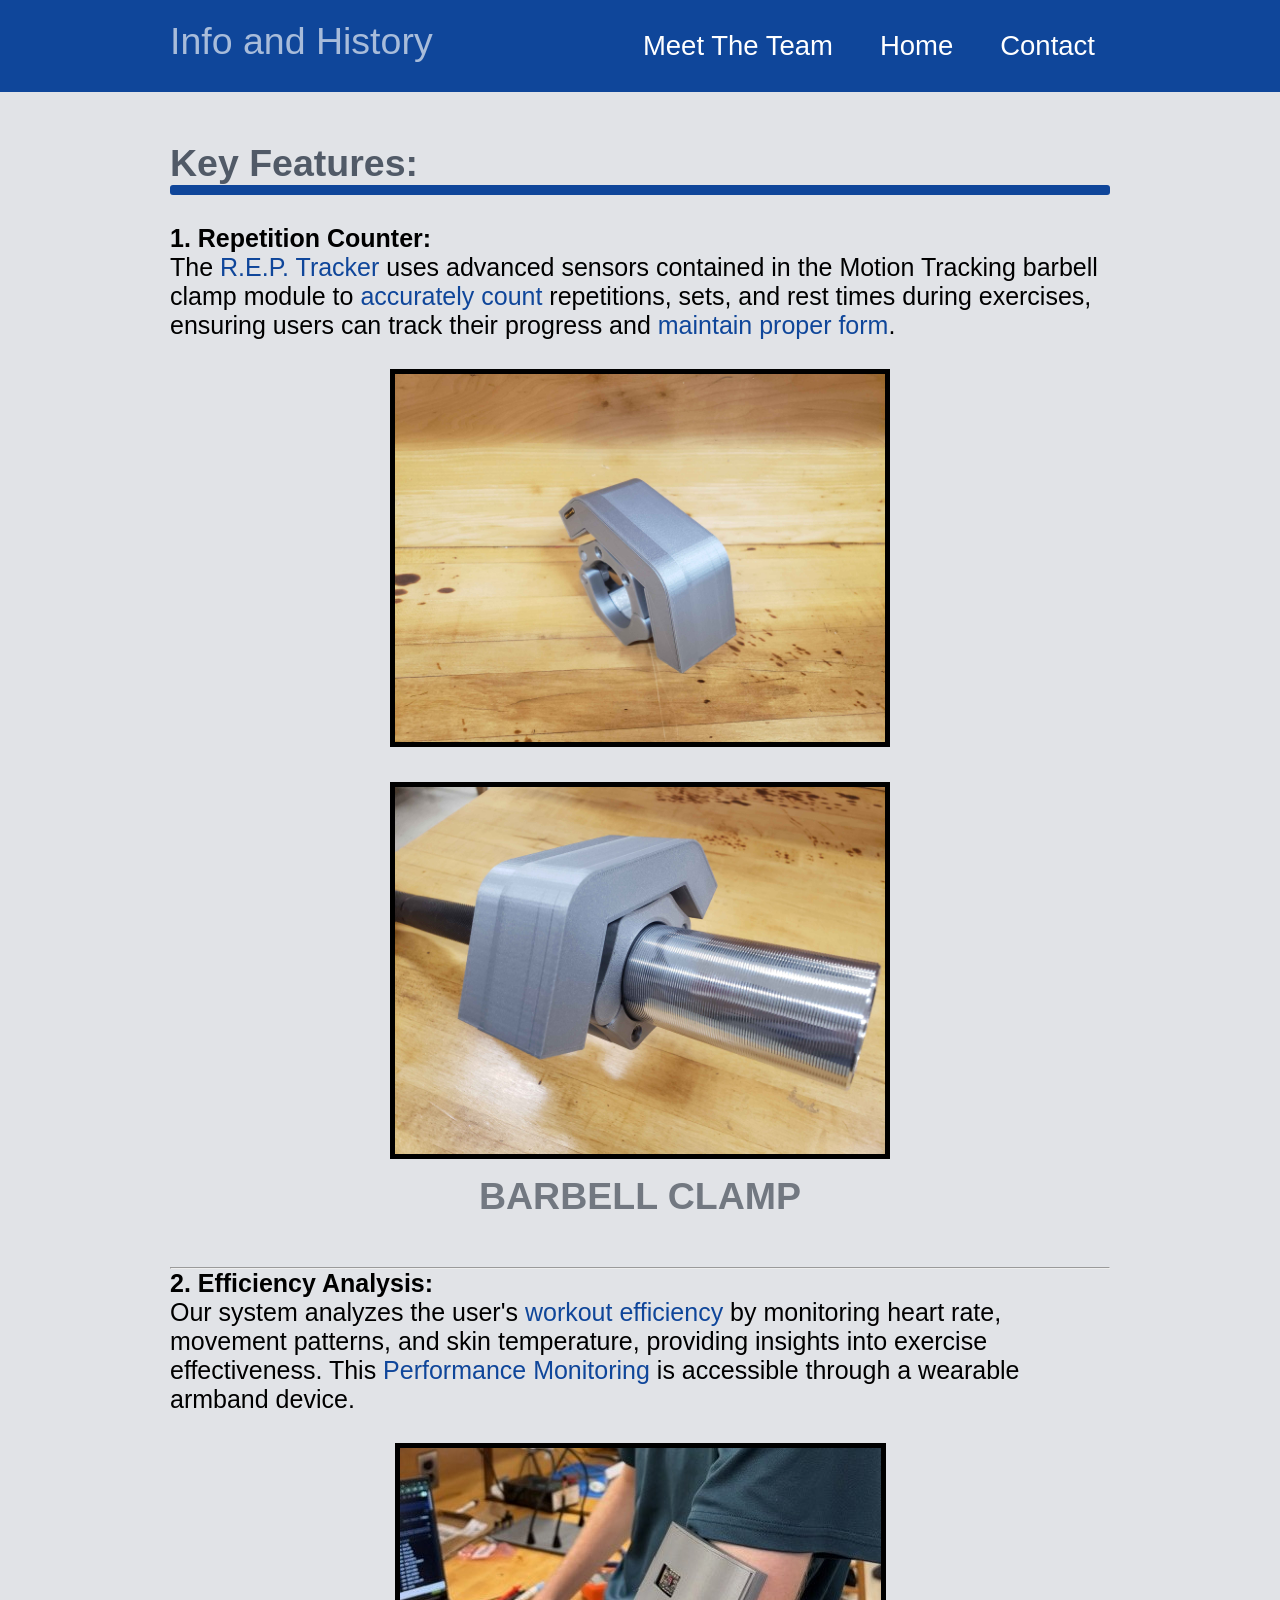
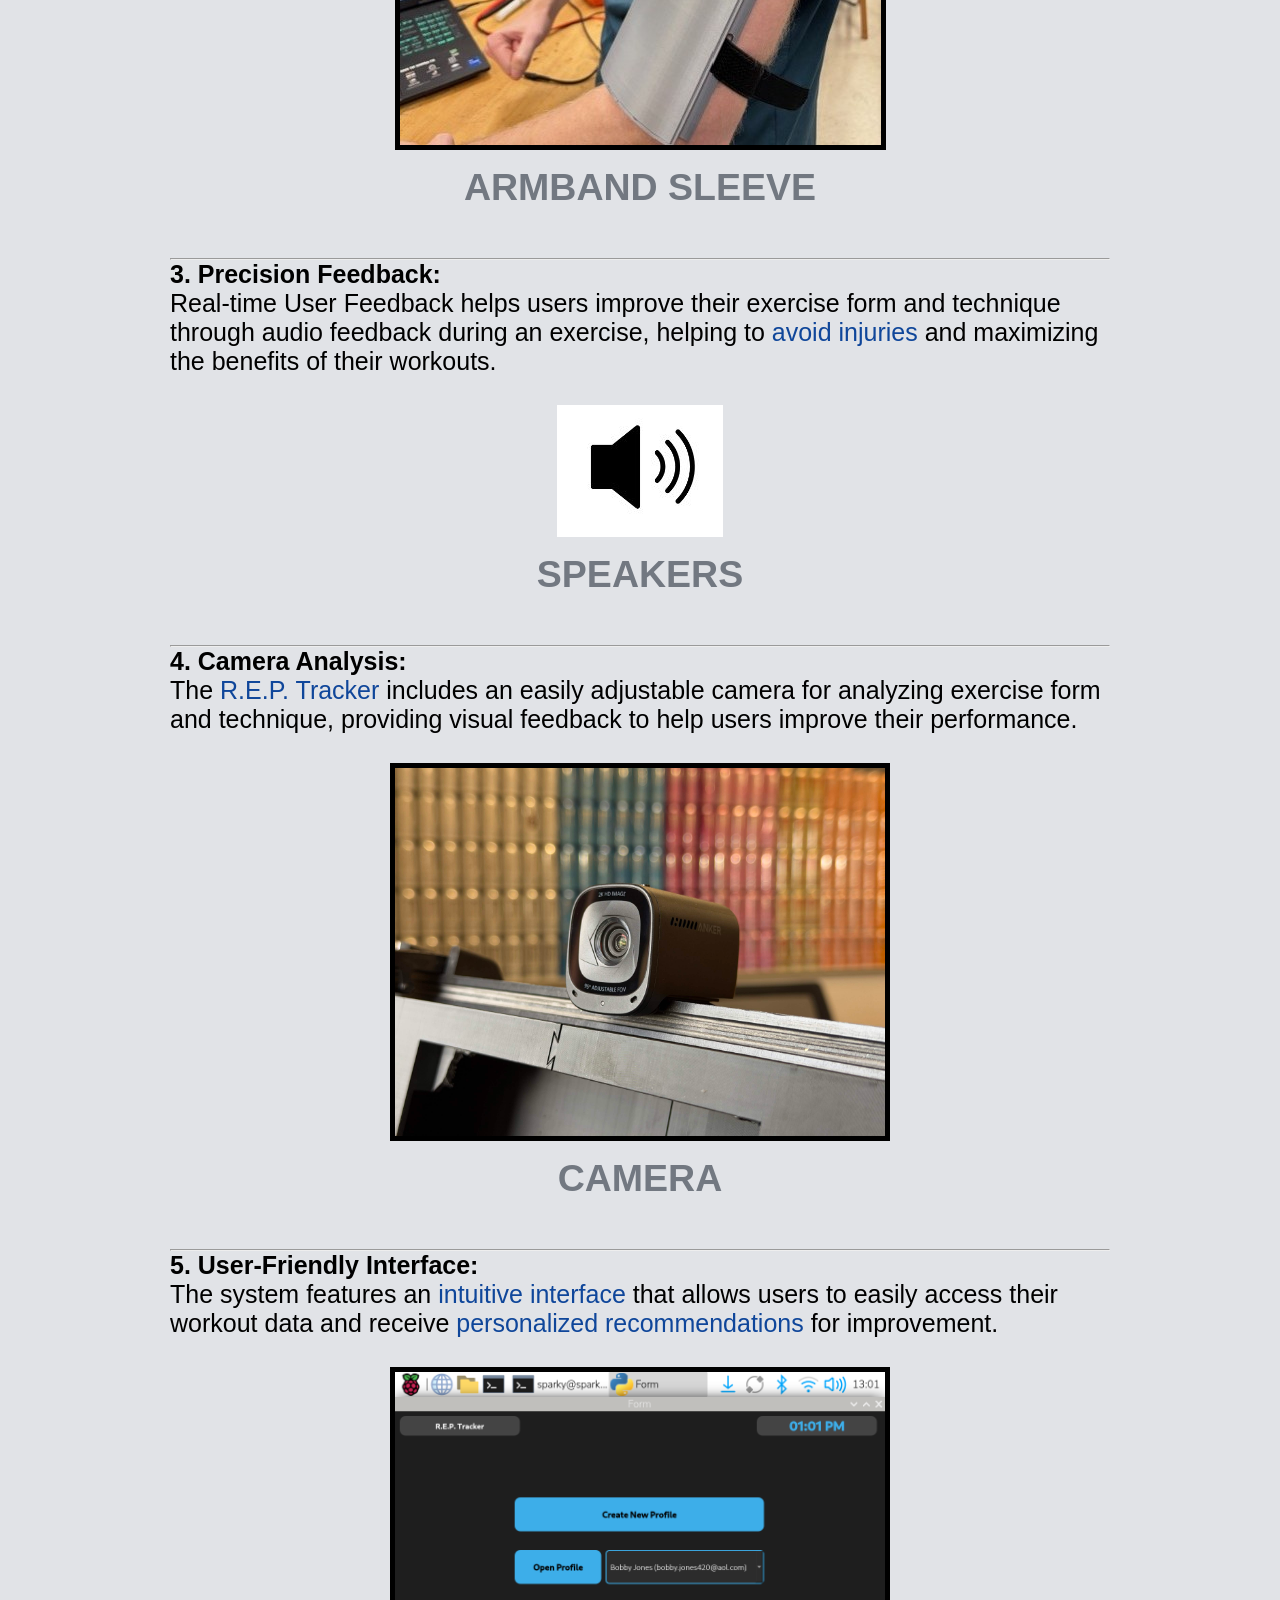
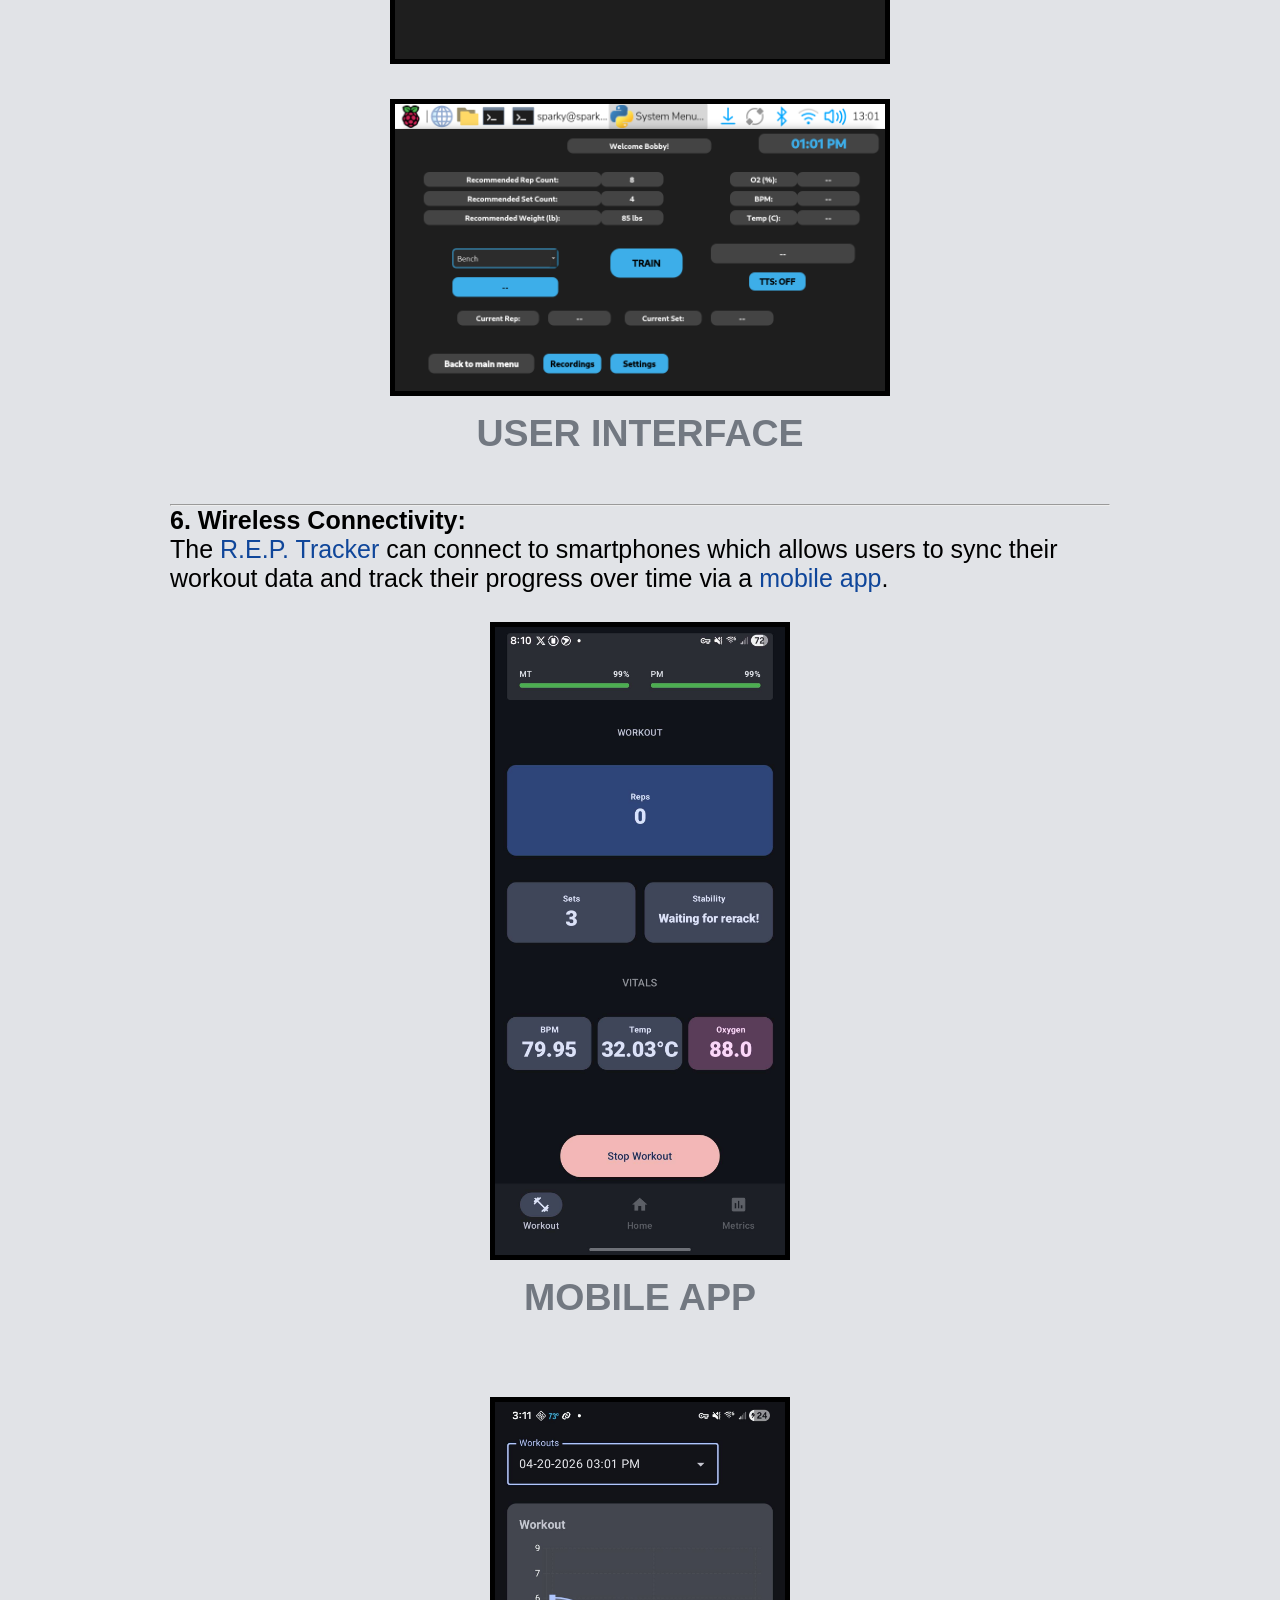
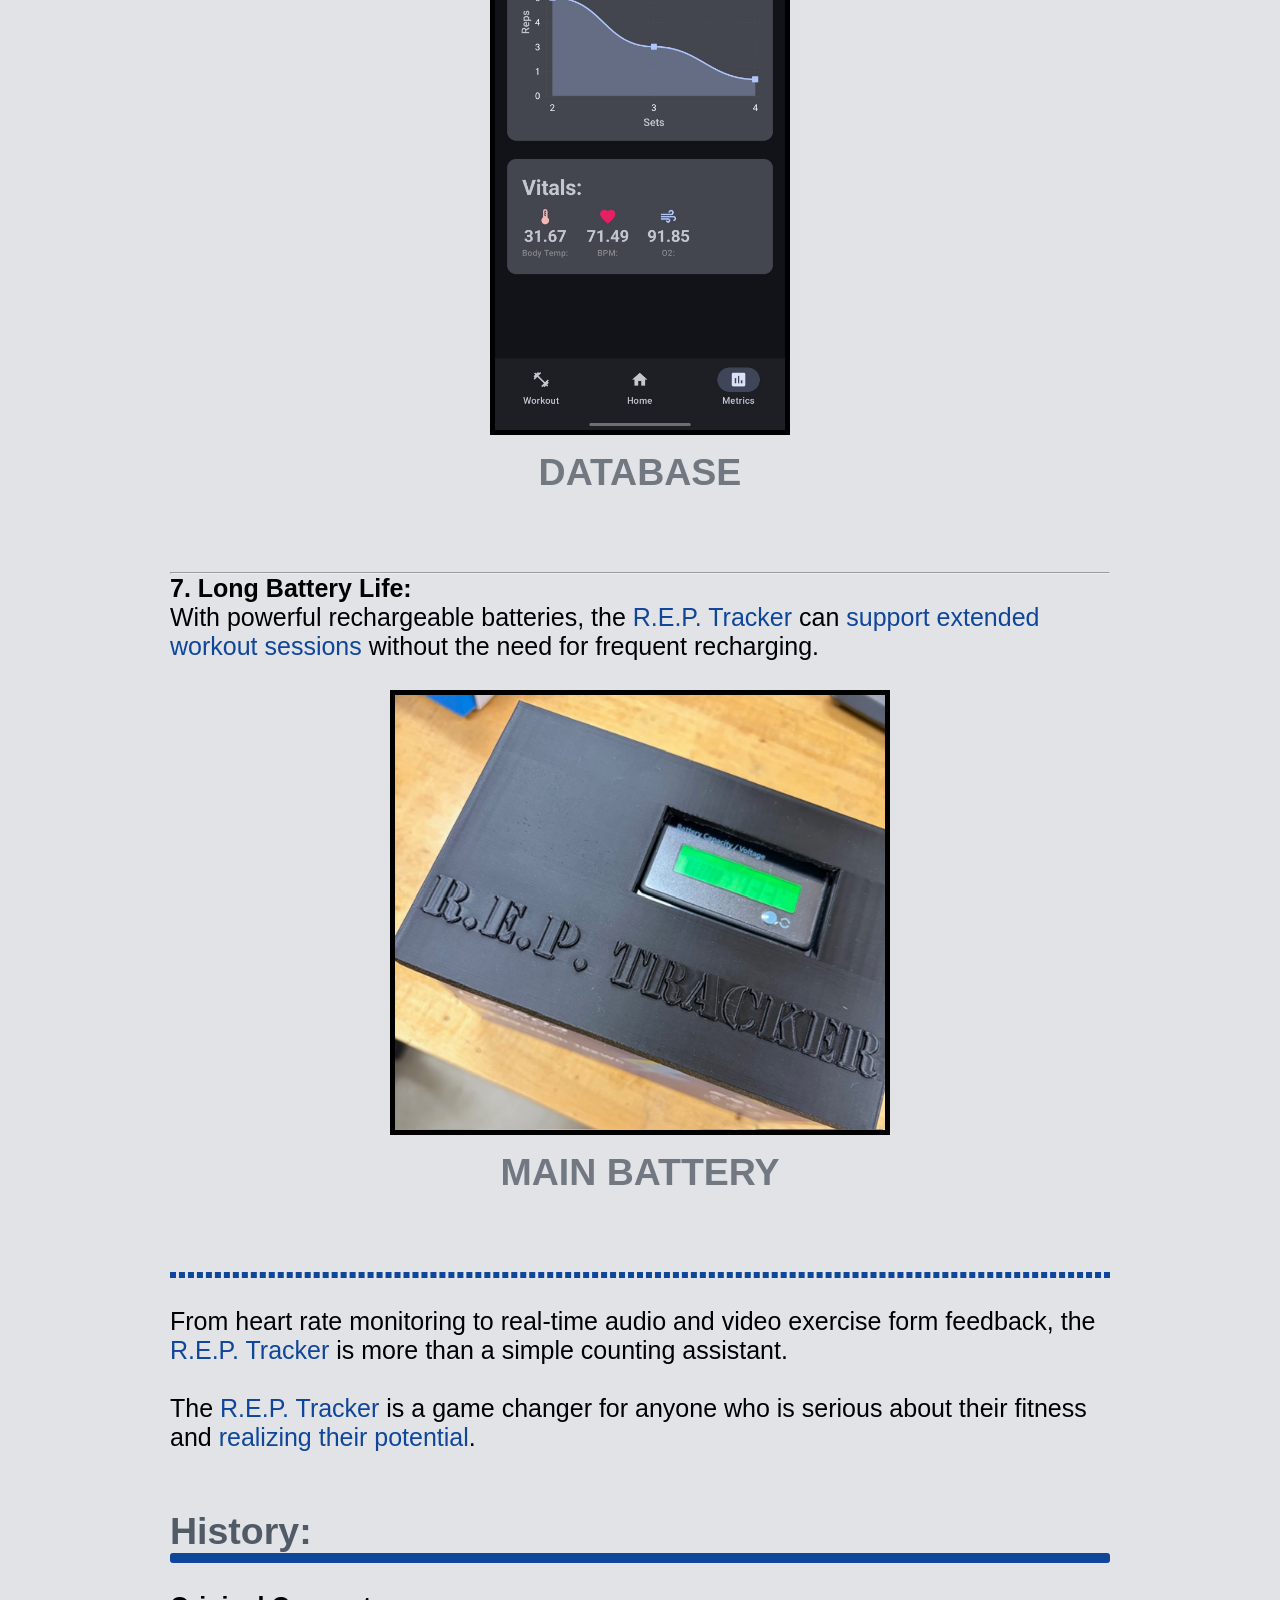
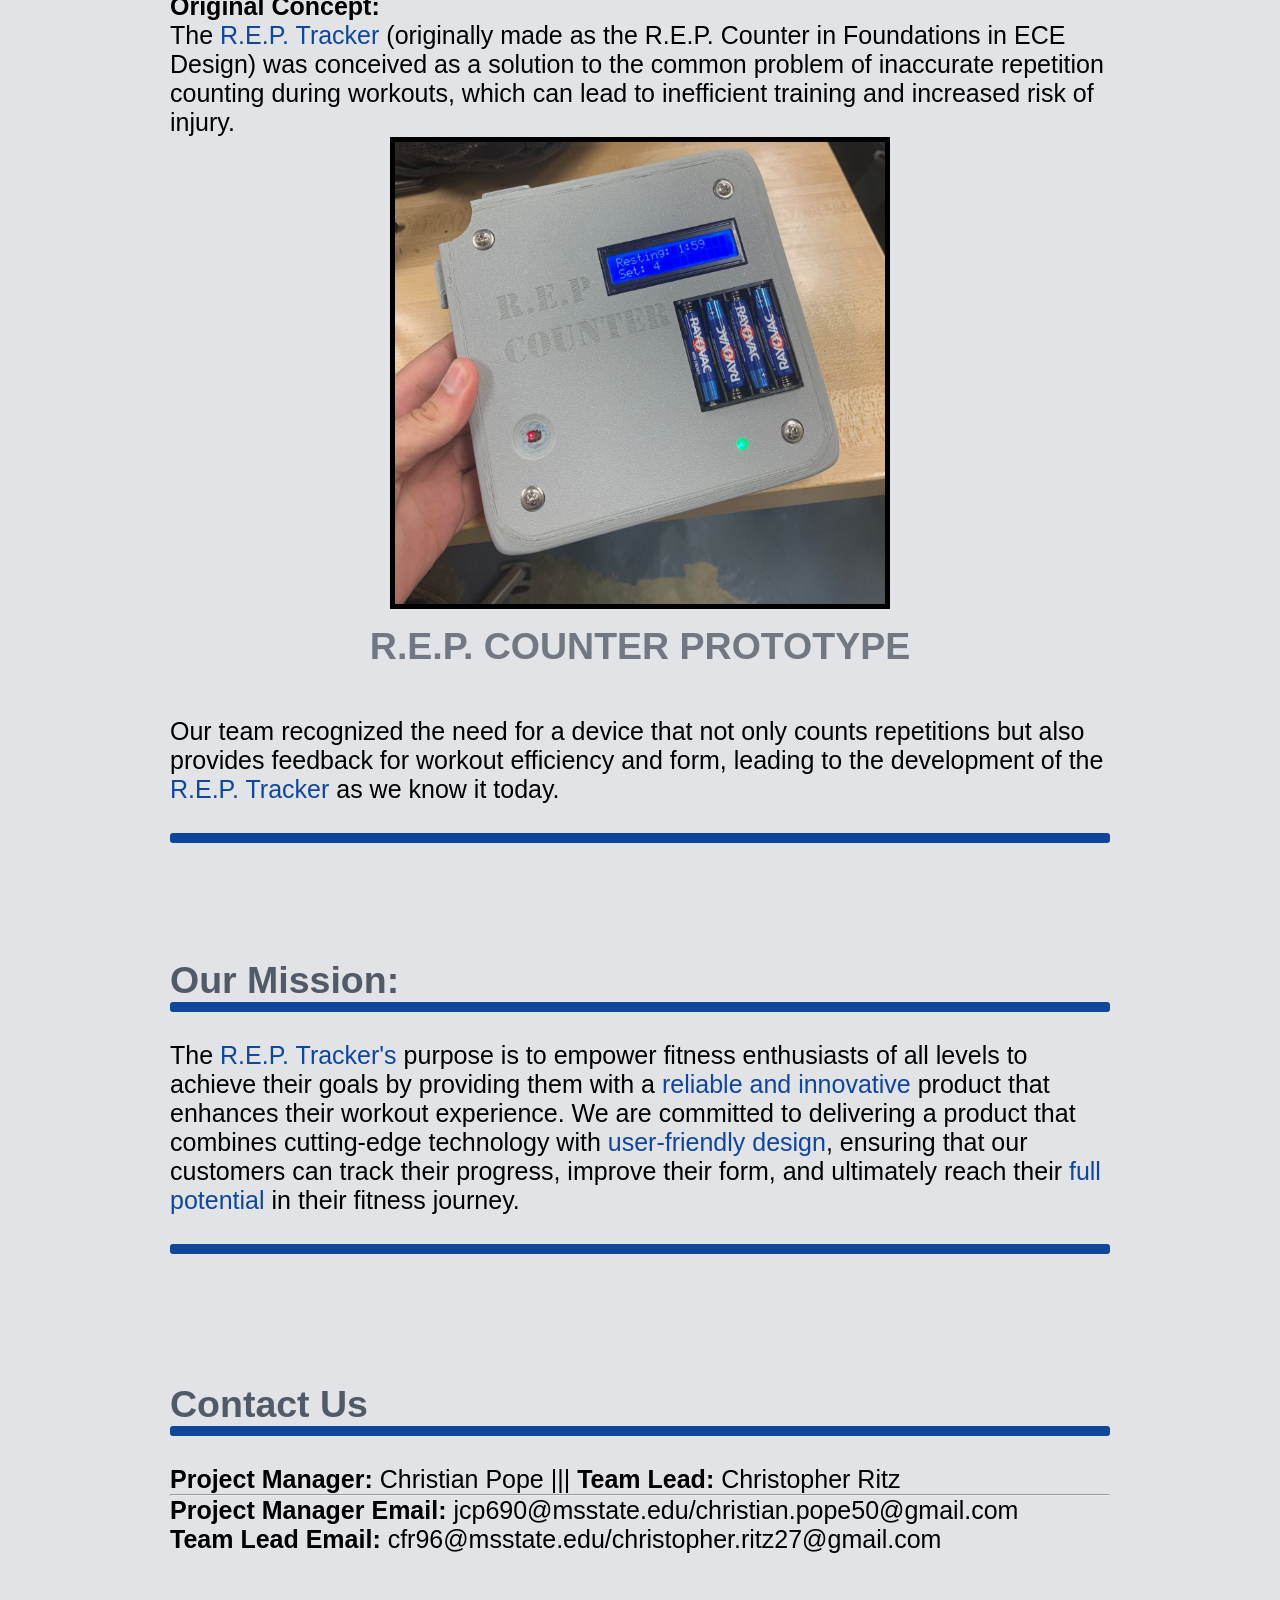
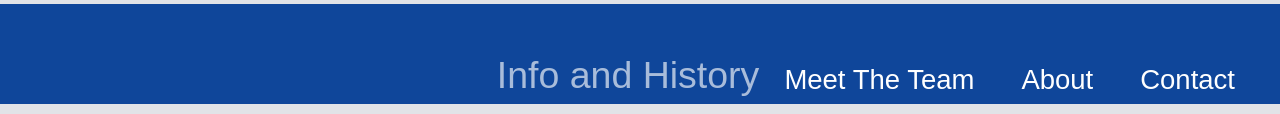
==== commit 9fdf8768: "finished website. added new images and a footer to each page" ====
--- a/about.html
+++ b/about.html
@@ -11,7 +11,7 @@
 
 <body>
 
-    <header>
+    <header style = "text-align: right;">
         <div class="container">
             <div id="logo">Info and History</div>
             <nav>
@@ -185,4 +185,20 @@
 </body>
 </body>
 
+<footer>
+    
+<nav>
+        <div class="container">
+            <div id="logo" align="right">Info and History</div>
+            <nav>
+                <ul class="nav-links">
+                    <li><a href="https://ritztopher.github.io/team.html">Meet The Team</a></li>
+                    <li><a href="https://ritztopher.github.io/about.html">About</a></li>
+                    <li><a href=#contact>Contact</a></li>
+                </ul>
+            </nav>
+        </div>
+</html>
+</footer>
+
 </html>
--- a/styles.css
+++ b/styles.css
@@ -28,7 +28,7 @@
 }
 
 h1 {
-    color: #0f469a;
+    color: #515a67;
 }
 
 h2 {
@@ -43,6 +43,15 @@
     background-color: #0f469a;
     color: #fff;
     padding: 20px 0;
+}
+
+footer {
+    margin-top: auto;
+    margin-bottom: 10px;
+    background-color: #0f469a;
+    color: #fff;
+    padding: 50px 0;
+    text-align: center;
 }
 
 #logo {
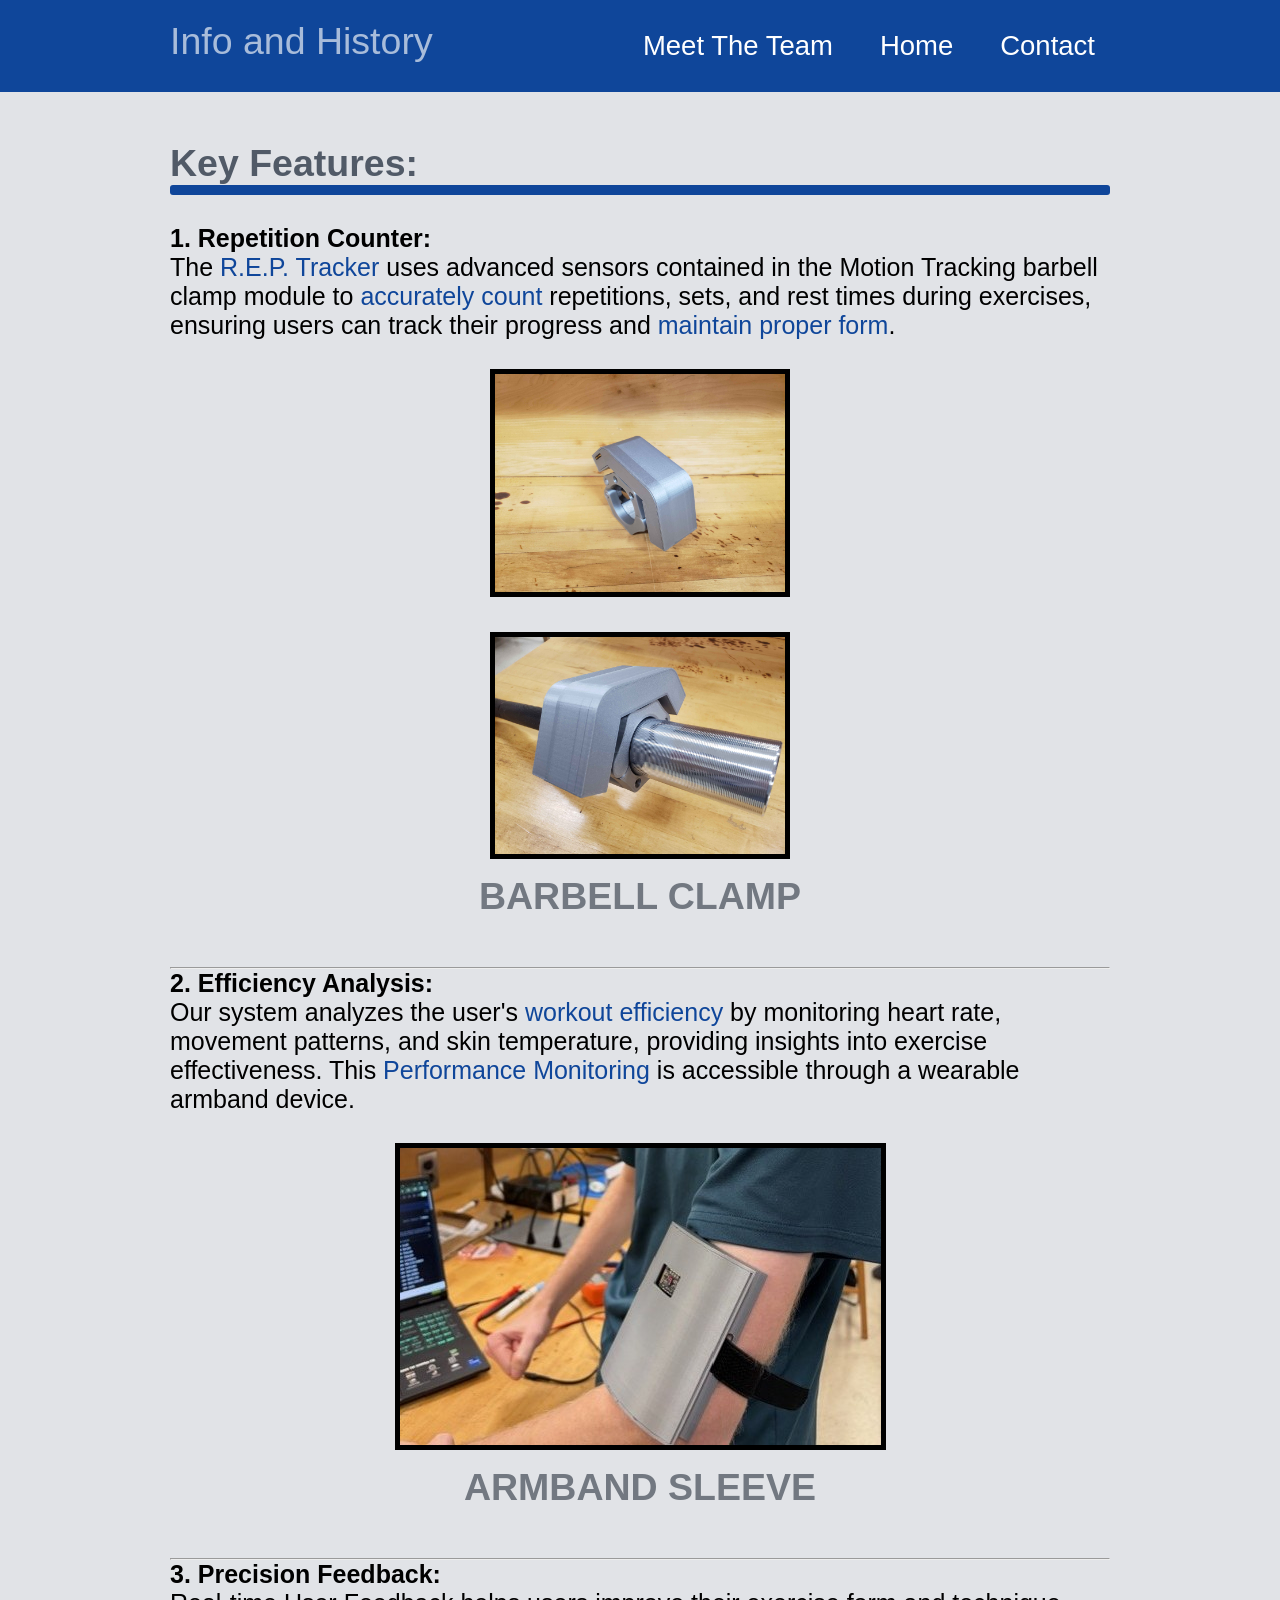
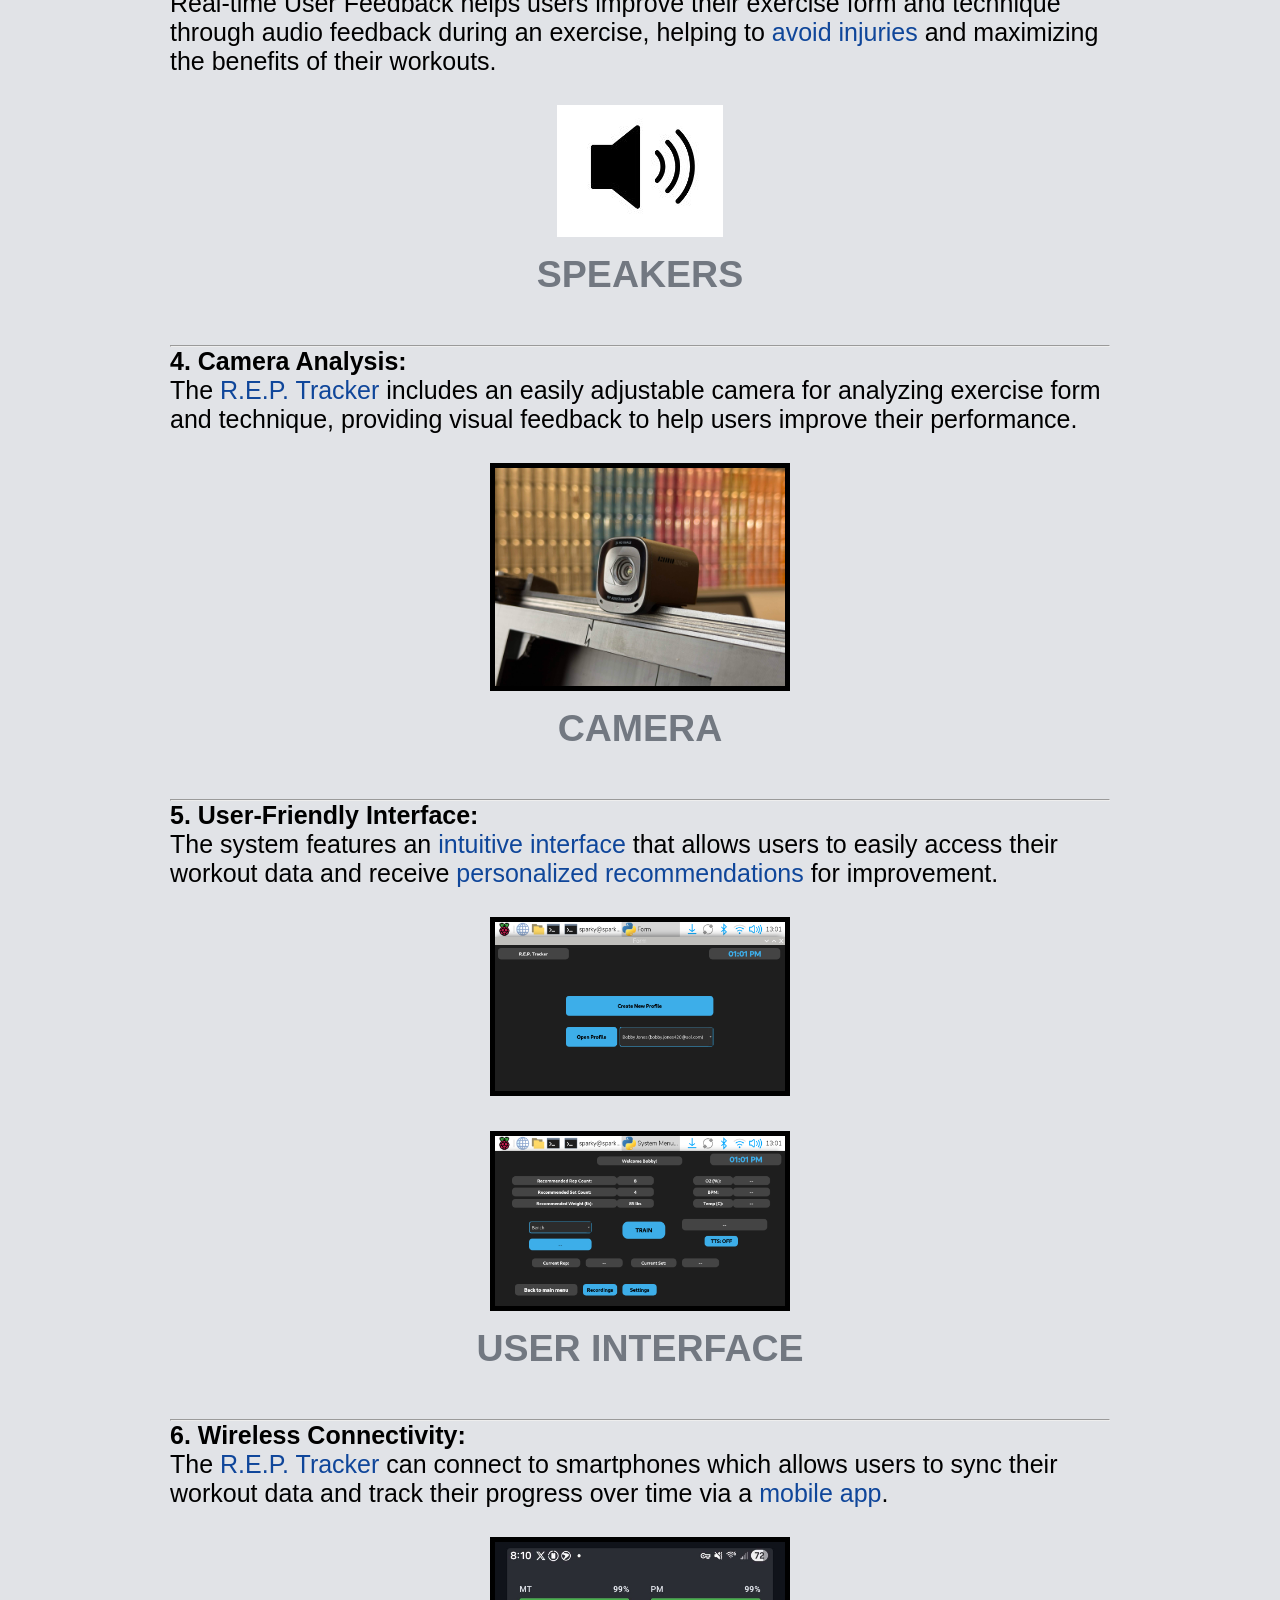
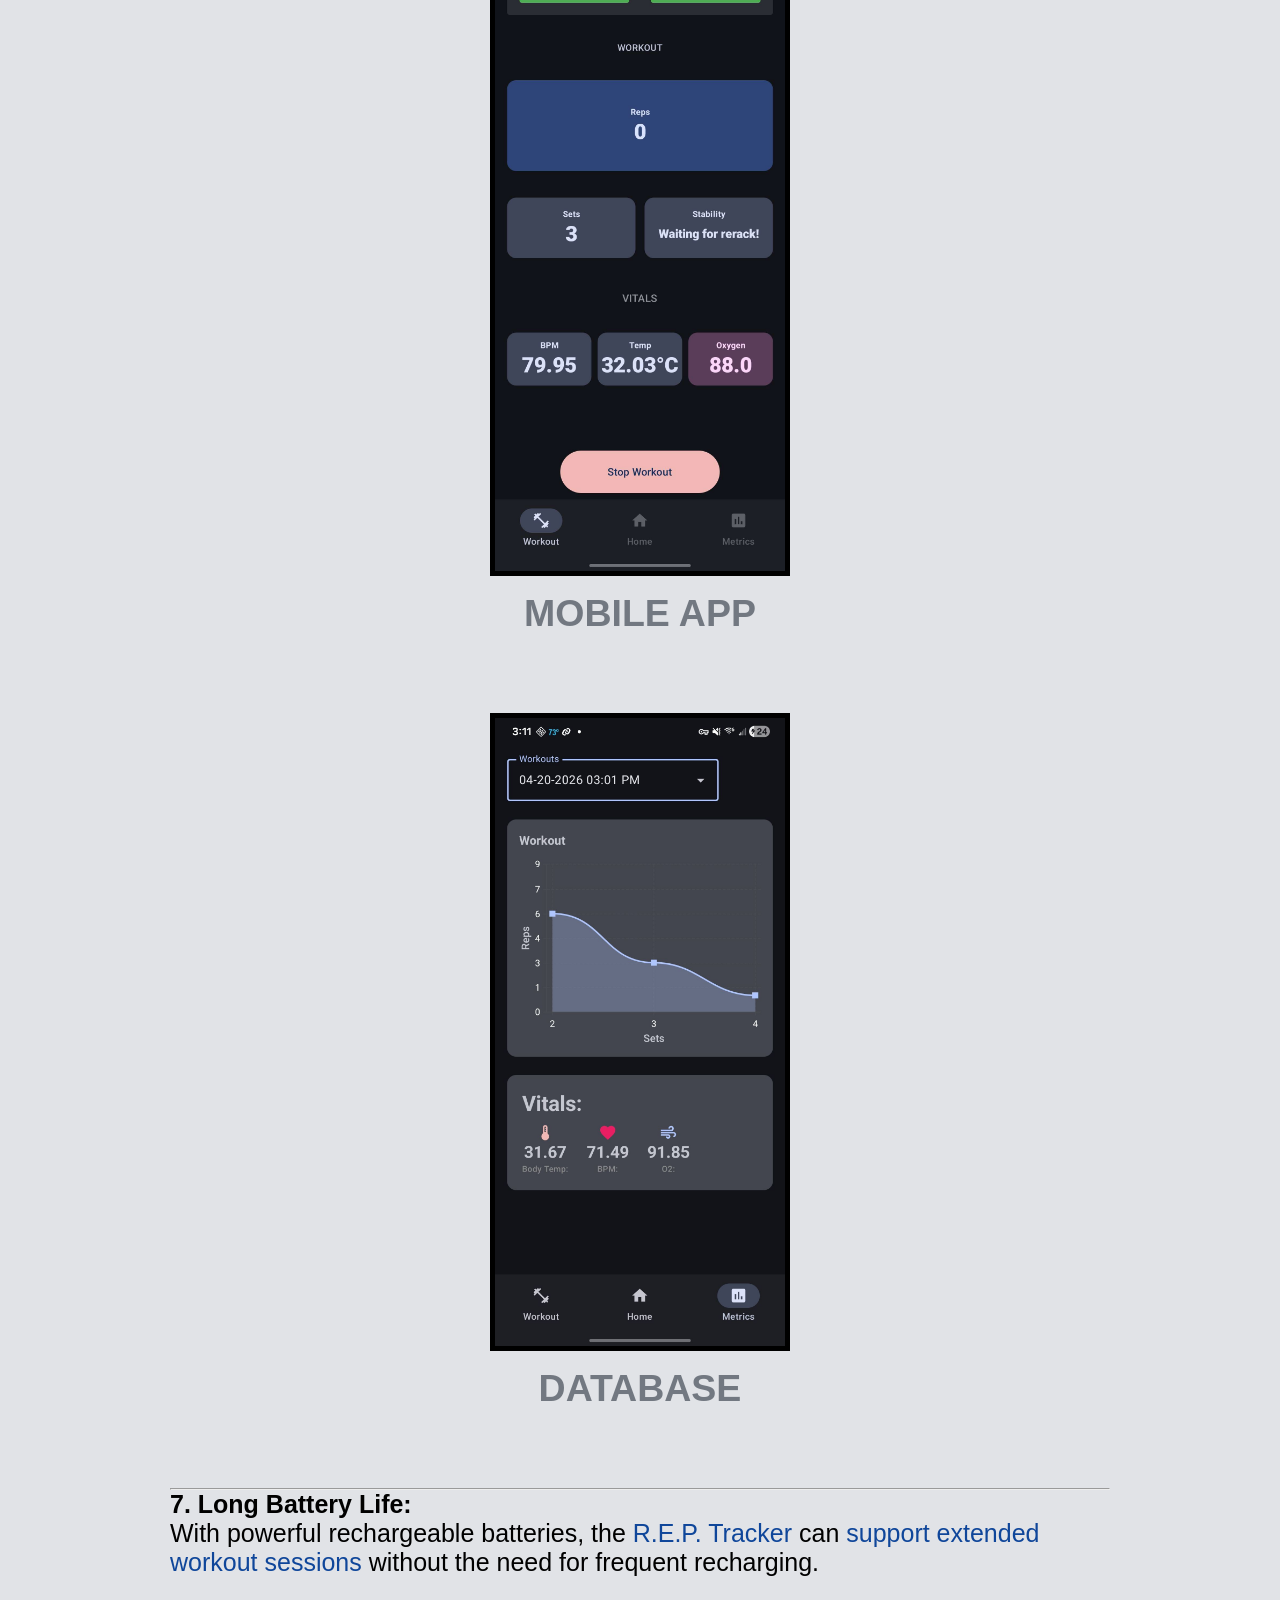
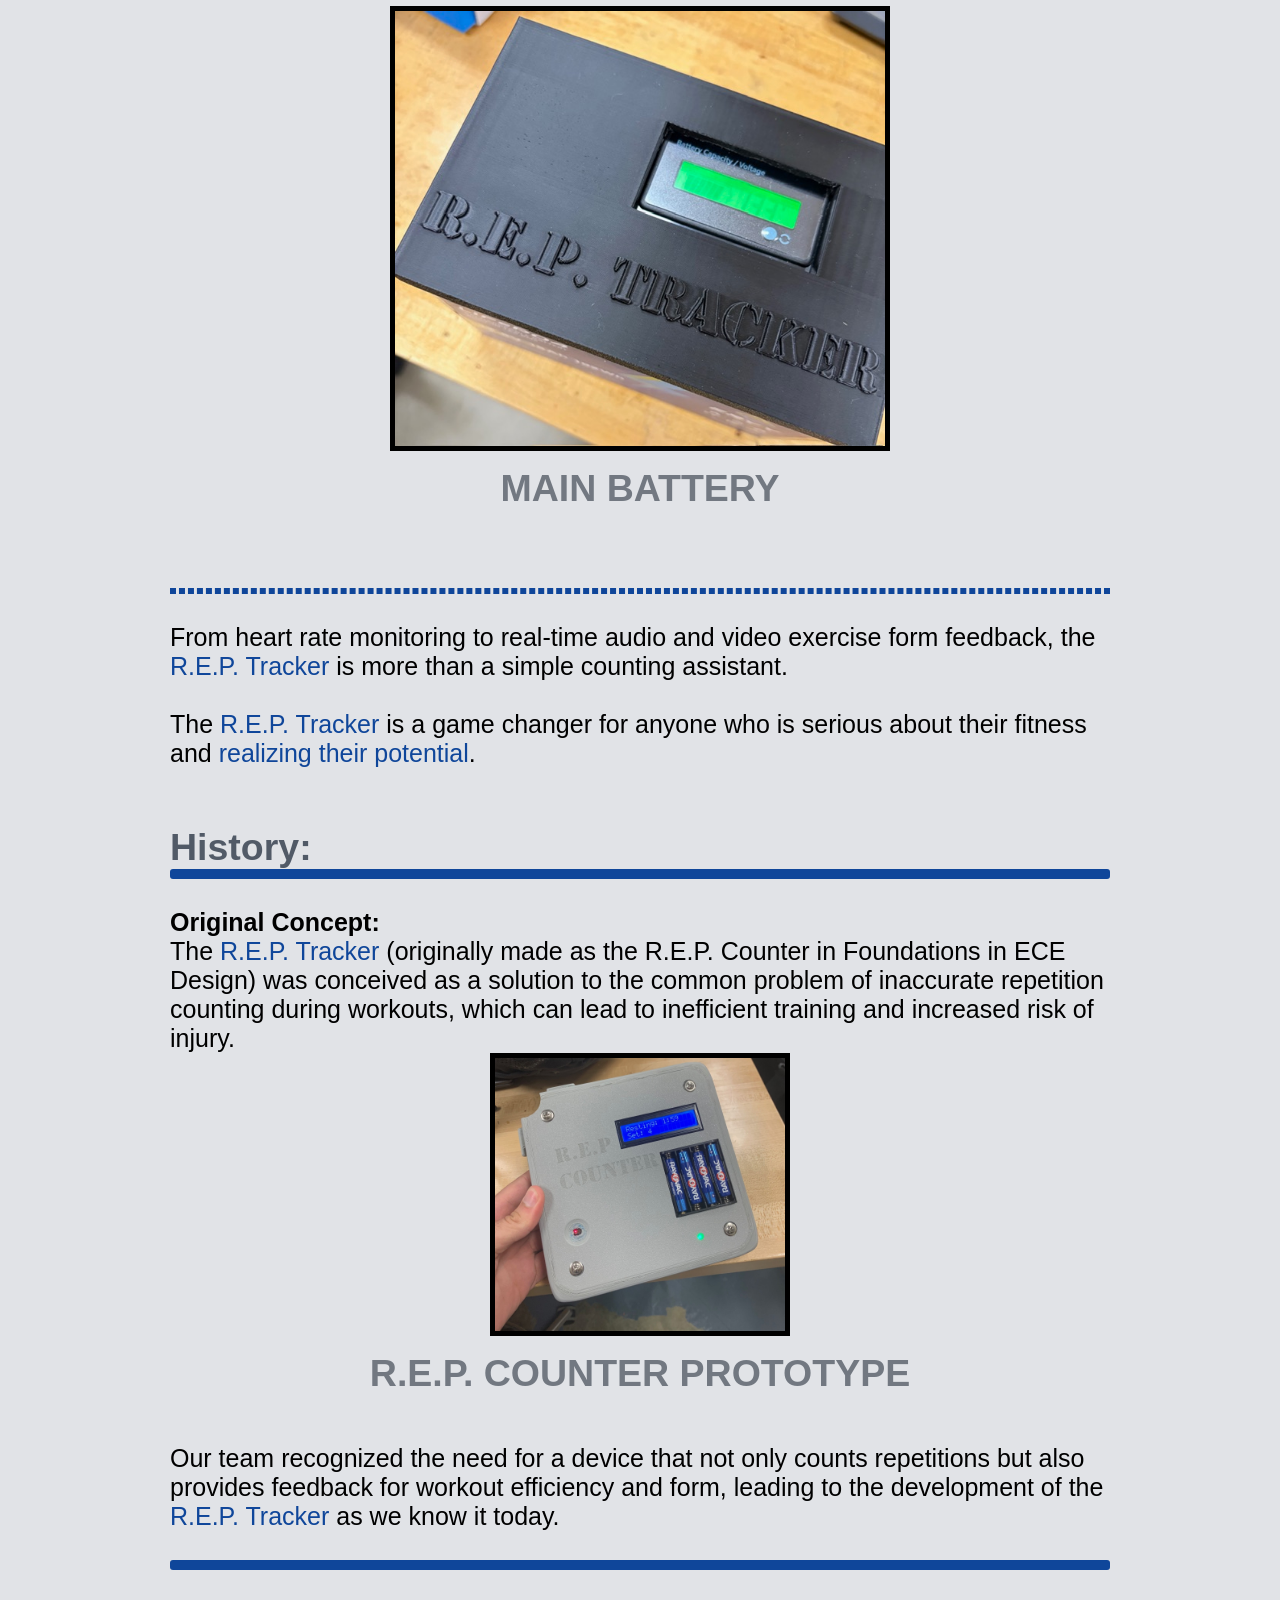
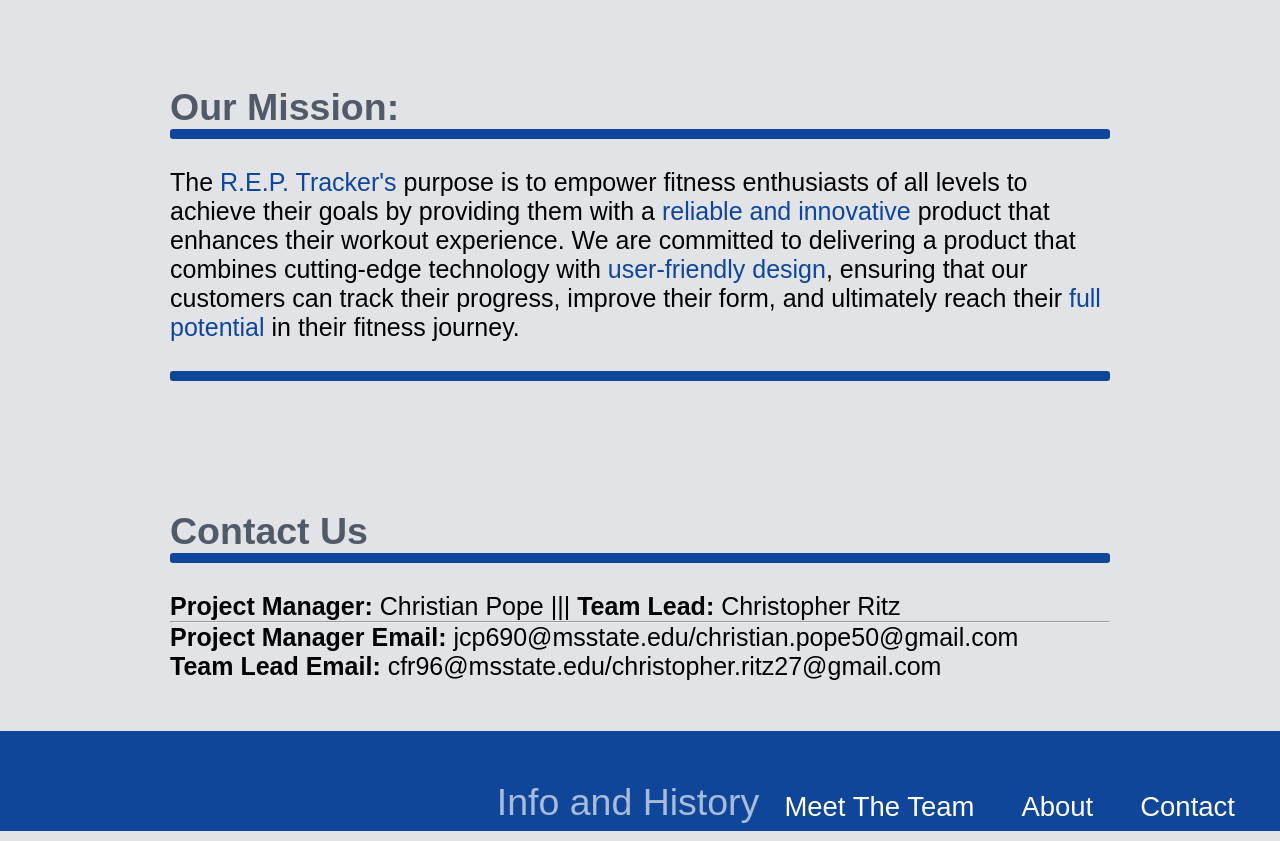
==== commit b73c50b4: "fixing clipping issues on phone from URL" ====
--- a/about.html
+++ b/about.html
@@ -35,10 +35,10 @@
                 <br>
                 <br>
                 <div class="container_center">
-                   <img src="images/MT_iso.jpg" alt="MT Clamp" width="500px" style="border: 5px solid black;">
-                <br>
-                <br>
-                <img src="images/MT_hort.jpg" alt="Clamp on Barbell" width="500px" style="border: 5px solid black;">
+                   <img src="images/MT_iso.jpg" alt="MT Clamp" width="300px" style="border: 5px solid black;">
+                <br>
+                <br>
+                <img src="images/MT_hort.jpg" alt="Clamp on Barbell" width="300px" style="border: 5px solid black;">
                 <h2>BARBELL CLAMP</h2>
                 <br>
                 </div>
@@ -71,7 +71,7 @@
                 <br>
                 <br>
                 <div class="container_center">
-                    <img src="images/camera.jpg" alt="Camera Analysis Camera" width = "500px" style="border: 5px solid black;">
+                    <img src="images/camera.jpg" alt="Camera Analysis Camera" width = "300px" style="border: 5px solid black;">
                 <br>
                 <h2>CAMERA</h2>
                 <br>
@@ -82,10 +82,10 @@
                 <br>
                 <br>
                 <div class="container_center">
-                    <img src="images/ui_prof.png" alt="User Interface Screen 2" width = "500px" style="border: 5px solid black;">
-                    <br>
-                    <br>
-                    <img src="images/user_interface.png" alt="User Interface Screen" width = "500px" style="border: 5px solid black;">
+                    <img src="images/ui_prof.png" alt="User Interface Screen 2" width = "300px" style="border: 5px solid black;">
+                    <br>
+                    <br>
+                    <img src="images/user_interface.png" alt="User Interface Screen" width = "300px" style="border: 5px solid black;">
                     <br>
                     <h2>USER INTERFACE</h2>
 
@@ -141,7 +141,7 @@
                 <b>Original Concept:<br></b> The <span style="color: #0f469a;">R.E.P. Tracker</span> (originally made as the R.E.P. Counter in Foundations in ECE Design) was conceived as a solution to the common problem of inaccurate repetition counting during workouts, which can lead to inefficient training and increased risk of injury.
                 <br>
                 <div class="container_center">
-                    <img src="images/rep_counter_edit.jpg" alt="User Interface Screen 2" width = "500px" style="border: 5px solid black;">
+                    <img src="images/rep_counter_edit.jpg" alt="User Interface Screen 2" width = "300px" style="border: 5px solid black;">
                     <br>
                     <h2>R.E.P. COUNTER PROTOTYPE</h2>
                 </div>
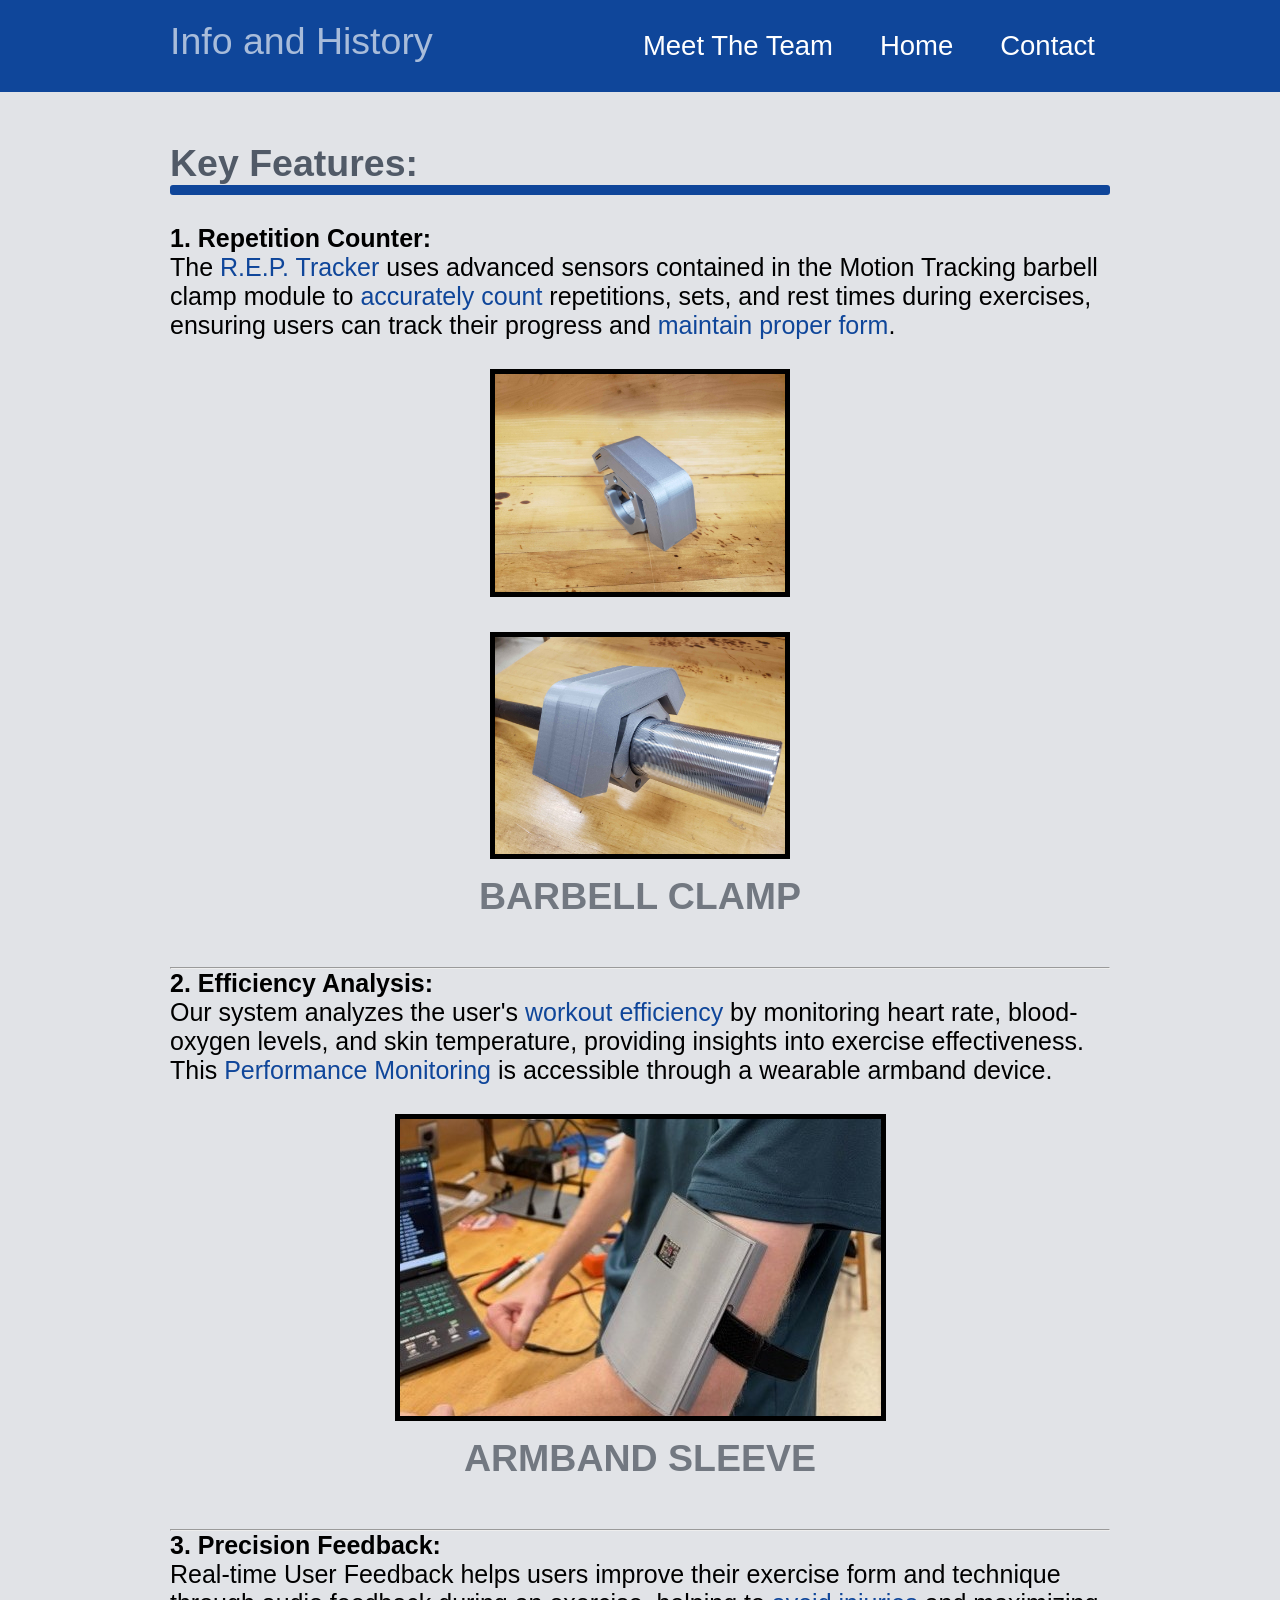
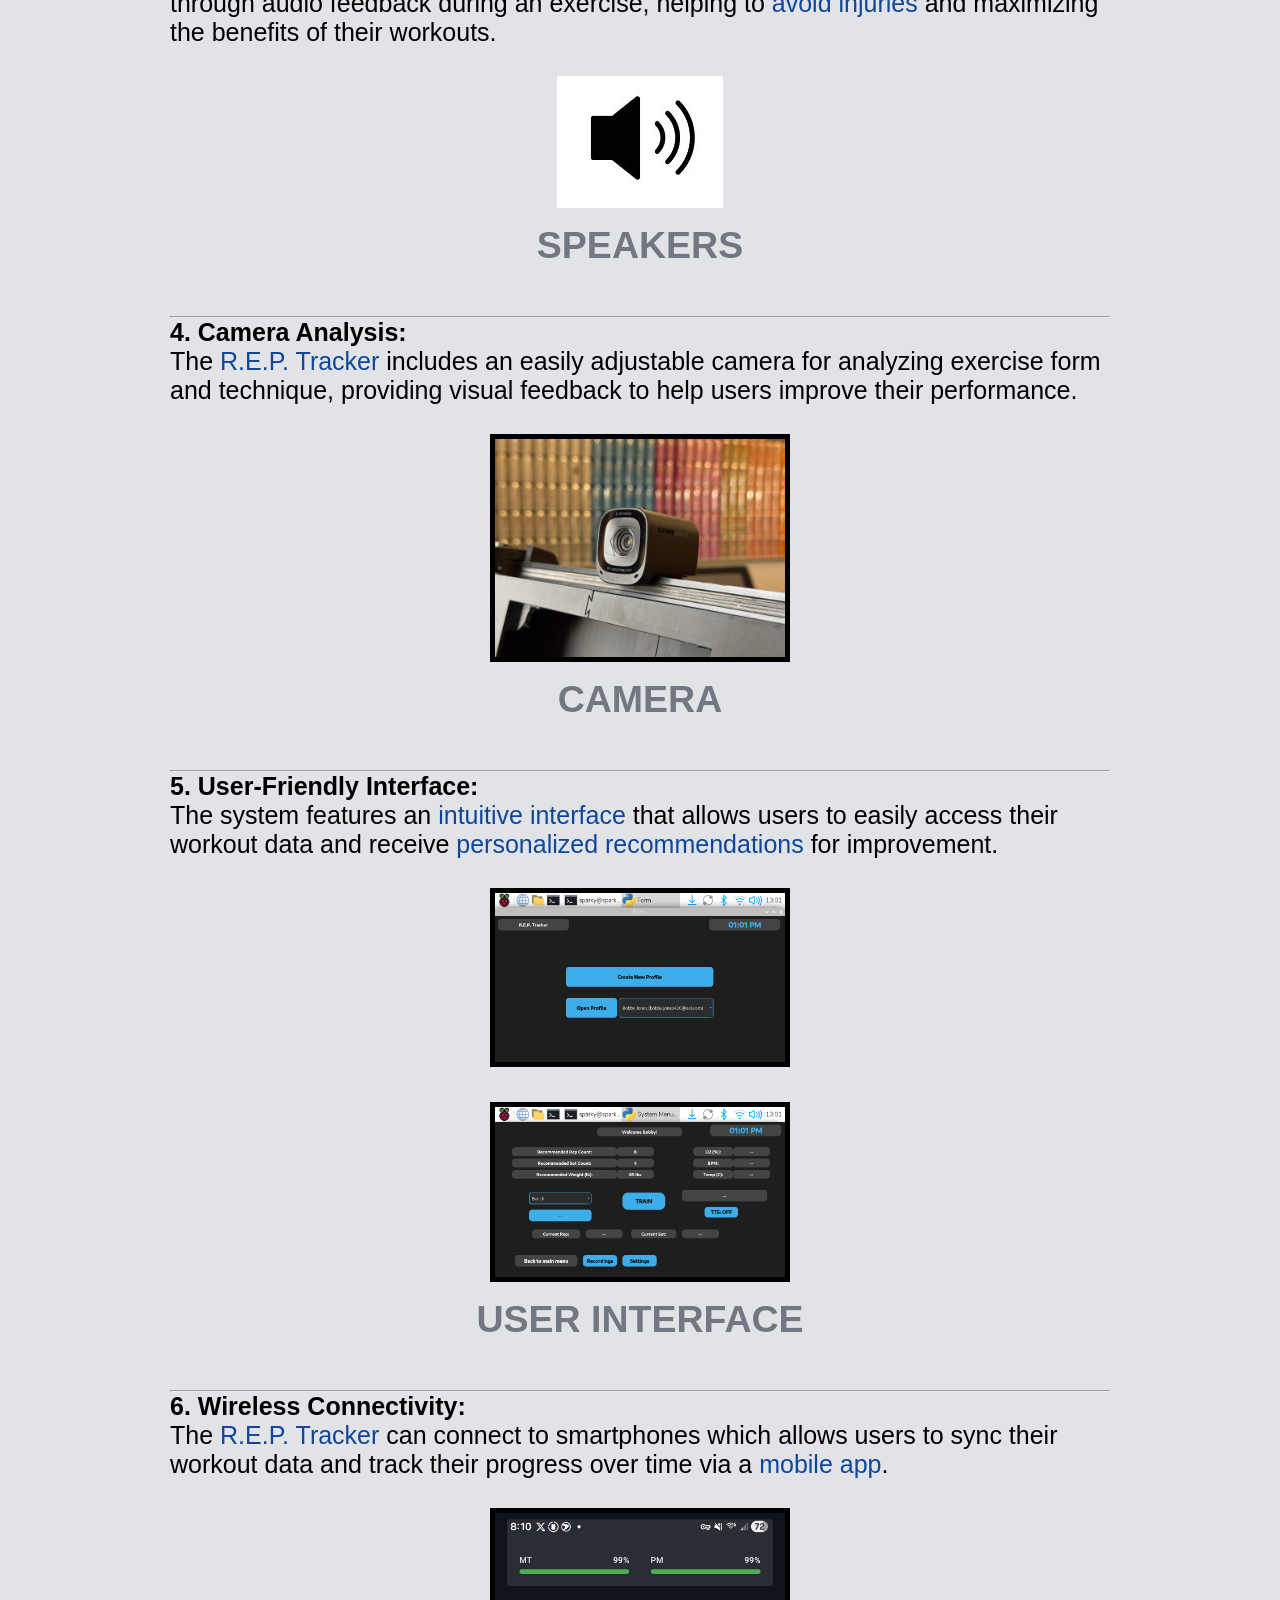
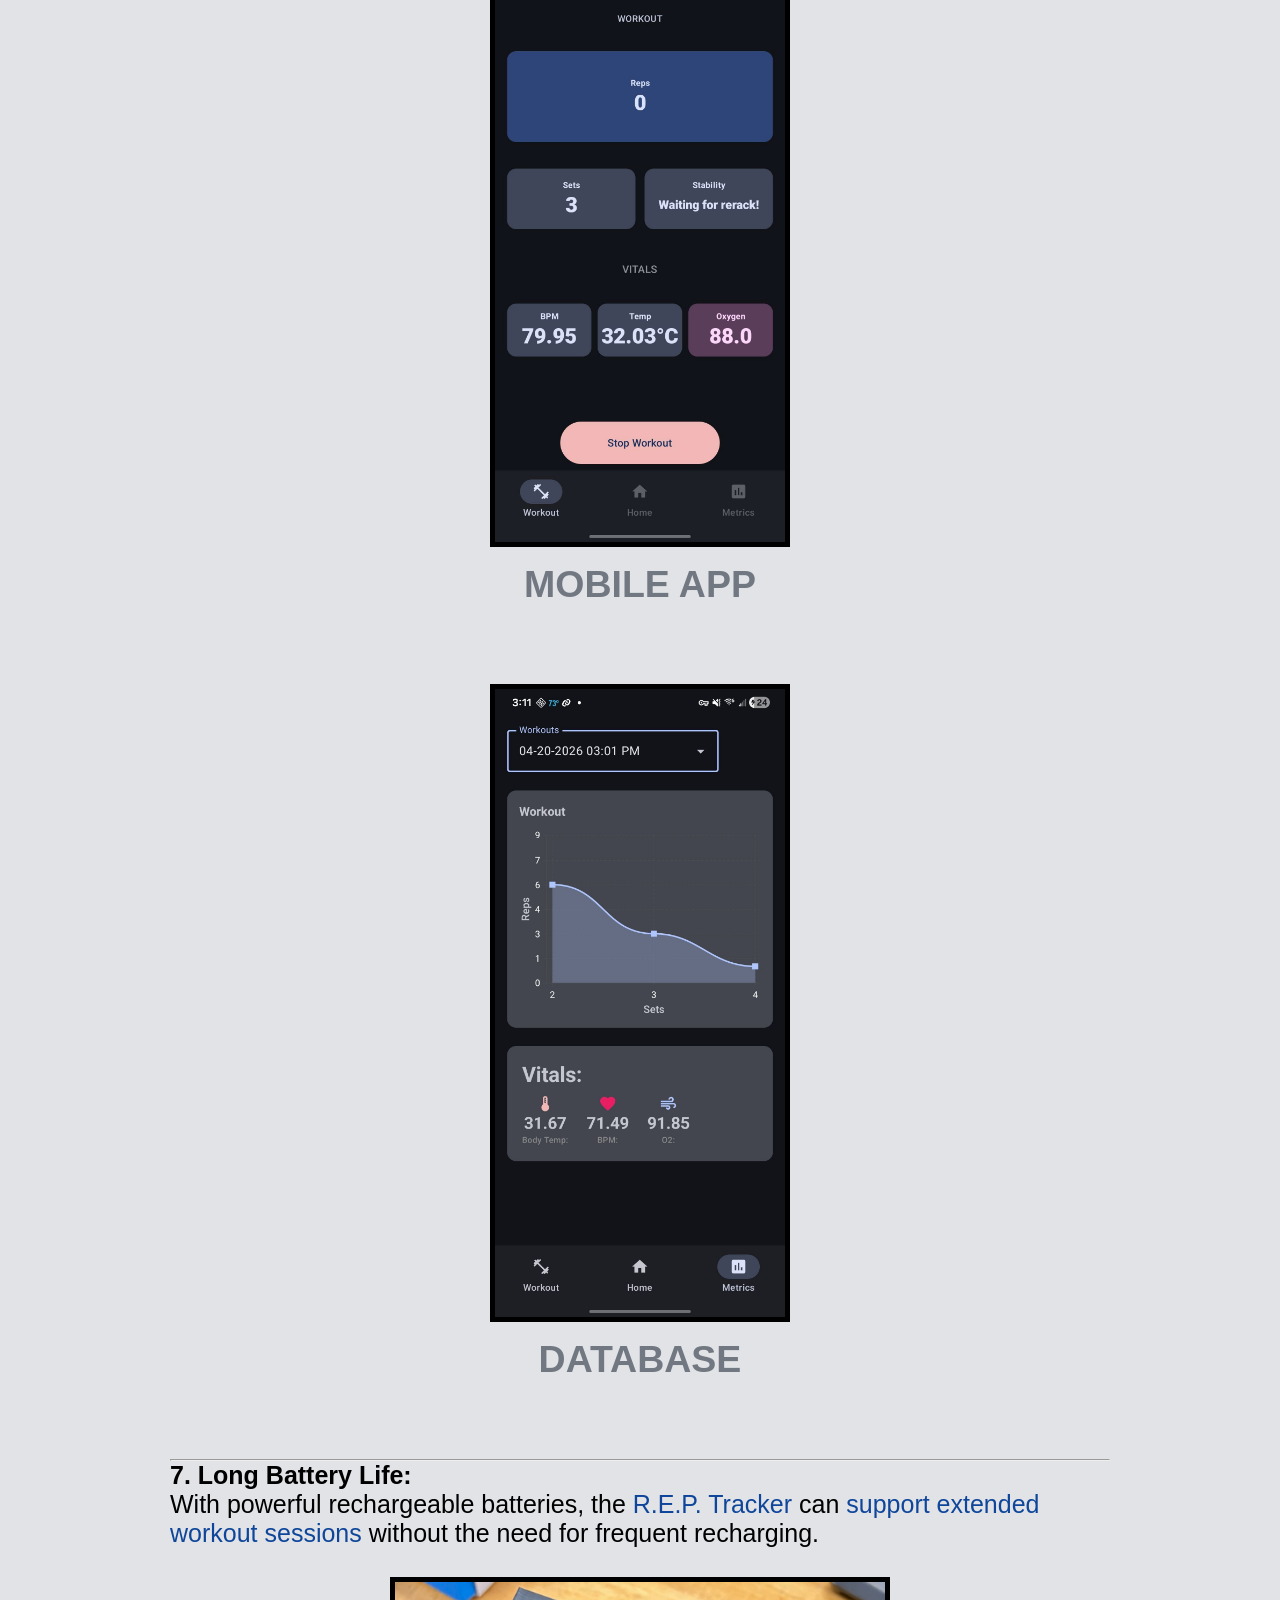
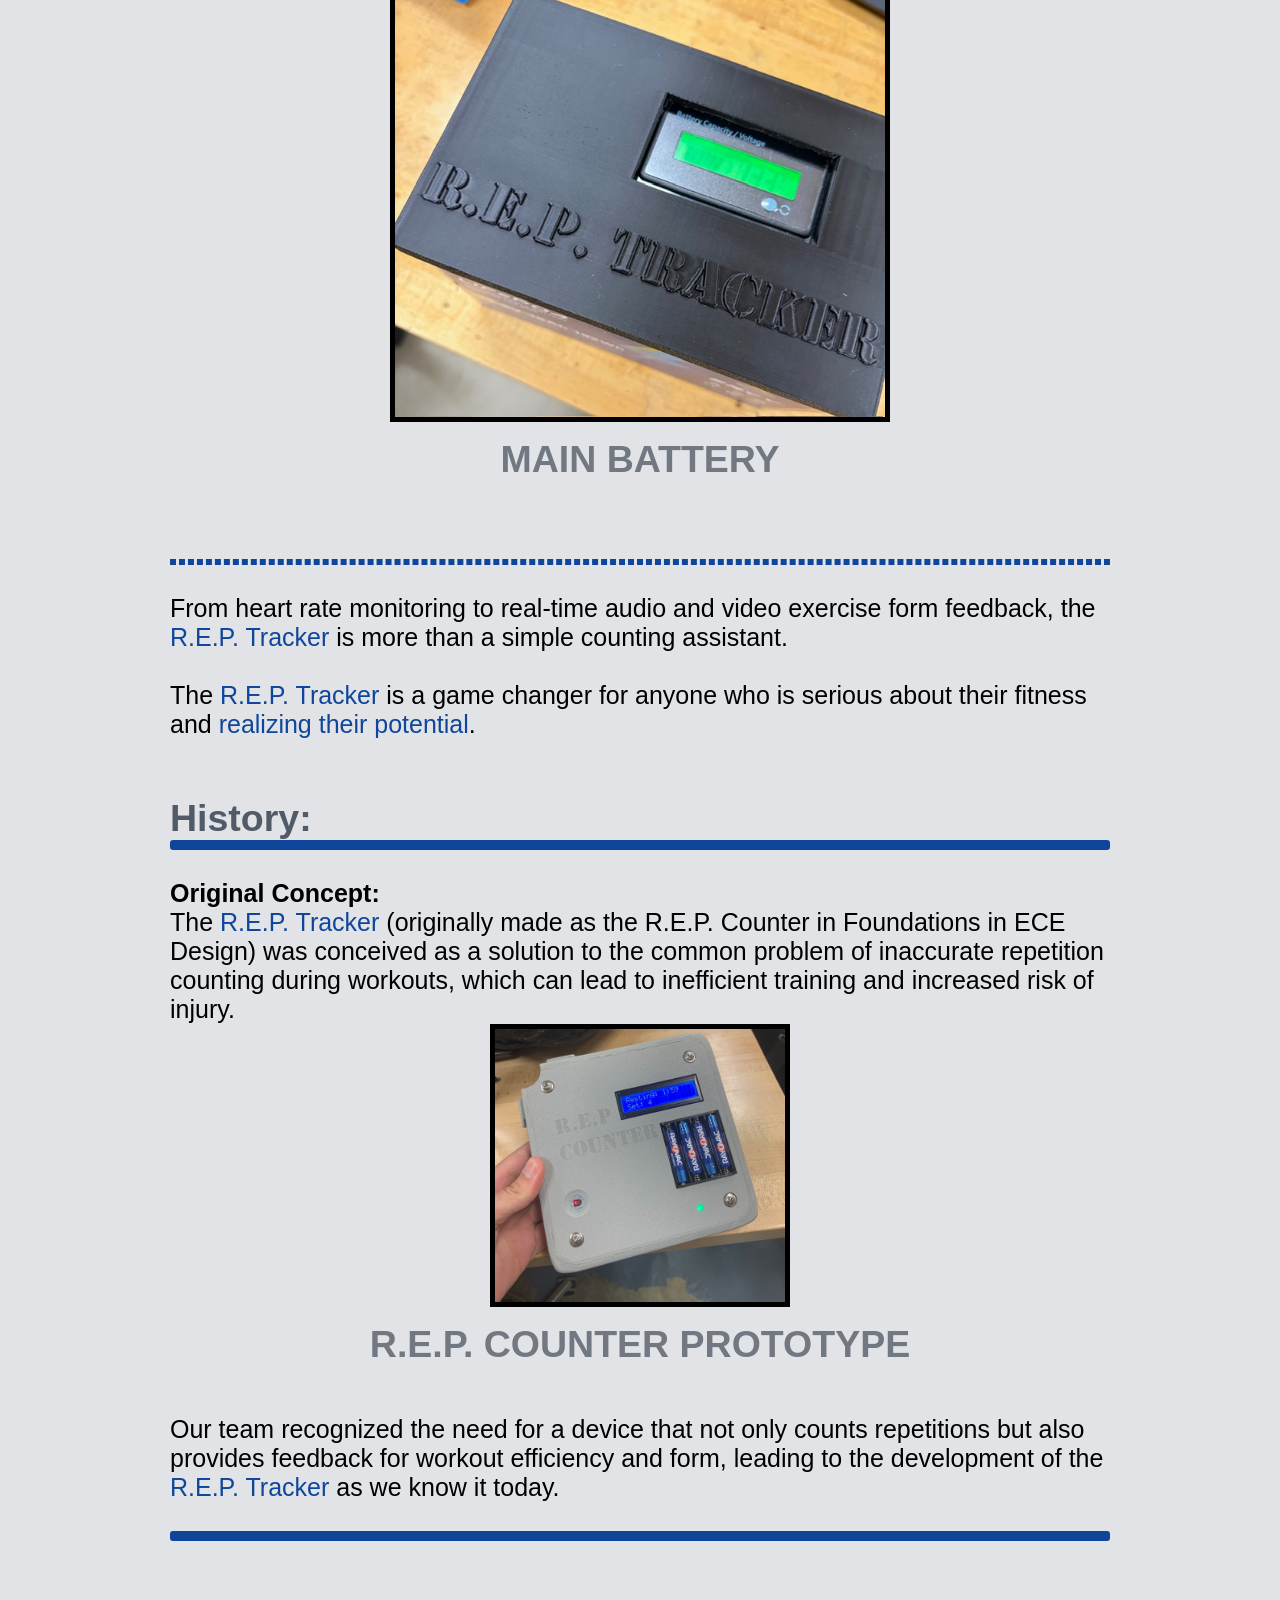
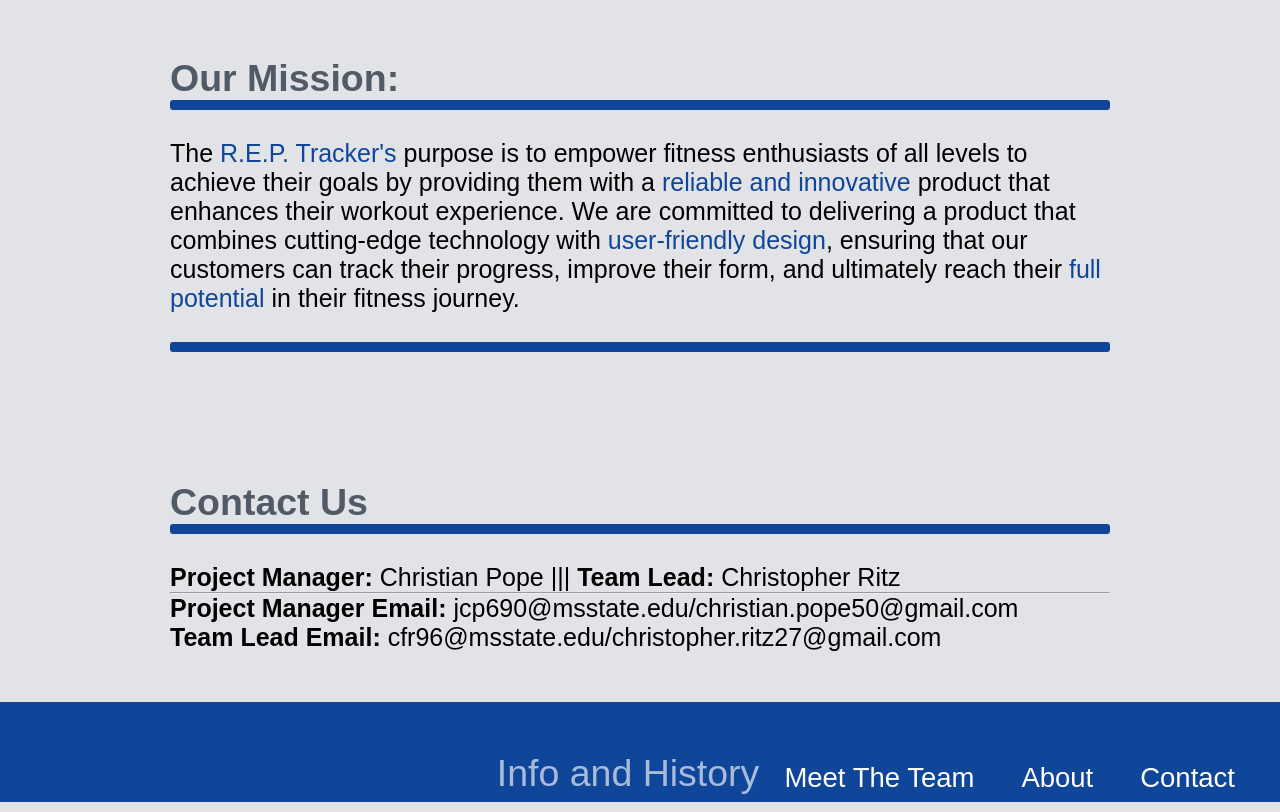
==== commit 14799c49: "fixed some text" ====
--- a/about.html
+++ b/about.html
@@ -44,7 +44,7 @@
                 </div>
                 <hr>
 
-                <b>2. Efficiency Analysis:</b> <br> Our system analyzes the user's <span style="color: #0f469a;">workout efficiency</span> by monitoring heart rate, movement patterns, and skin temperature, providing insights into exercise effectiveness. This <span style="color: #0f469a;">Performance Monitoring</span> is accessible through a wearable armband device.
+                <b>2. Efficiency Analysis:</b> <br> Our system analyzes the user's <span style="color: #0f469a;">workout efficiency</span> by monitoring heart rate, blood-oxygen levels, and skin temperature, providing insights into exercise effectiveness. This <span style="color: #0f469a;">Performance Monitoring</span> is accessible through a wearable armband device.
                 <br>
                 <br>
                 <div class="container_center">
